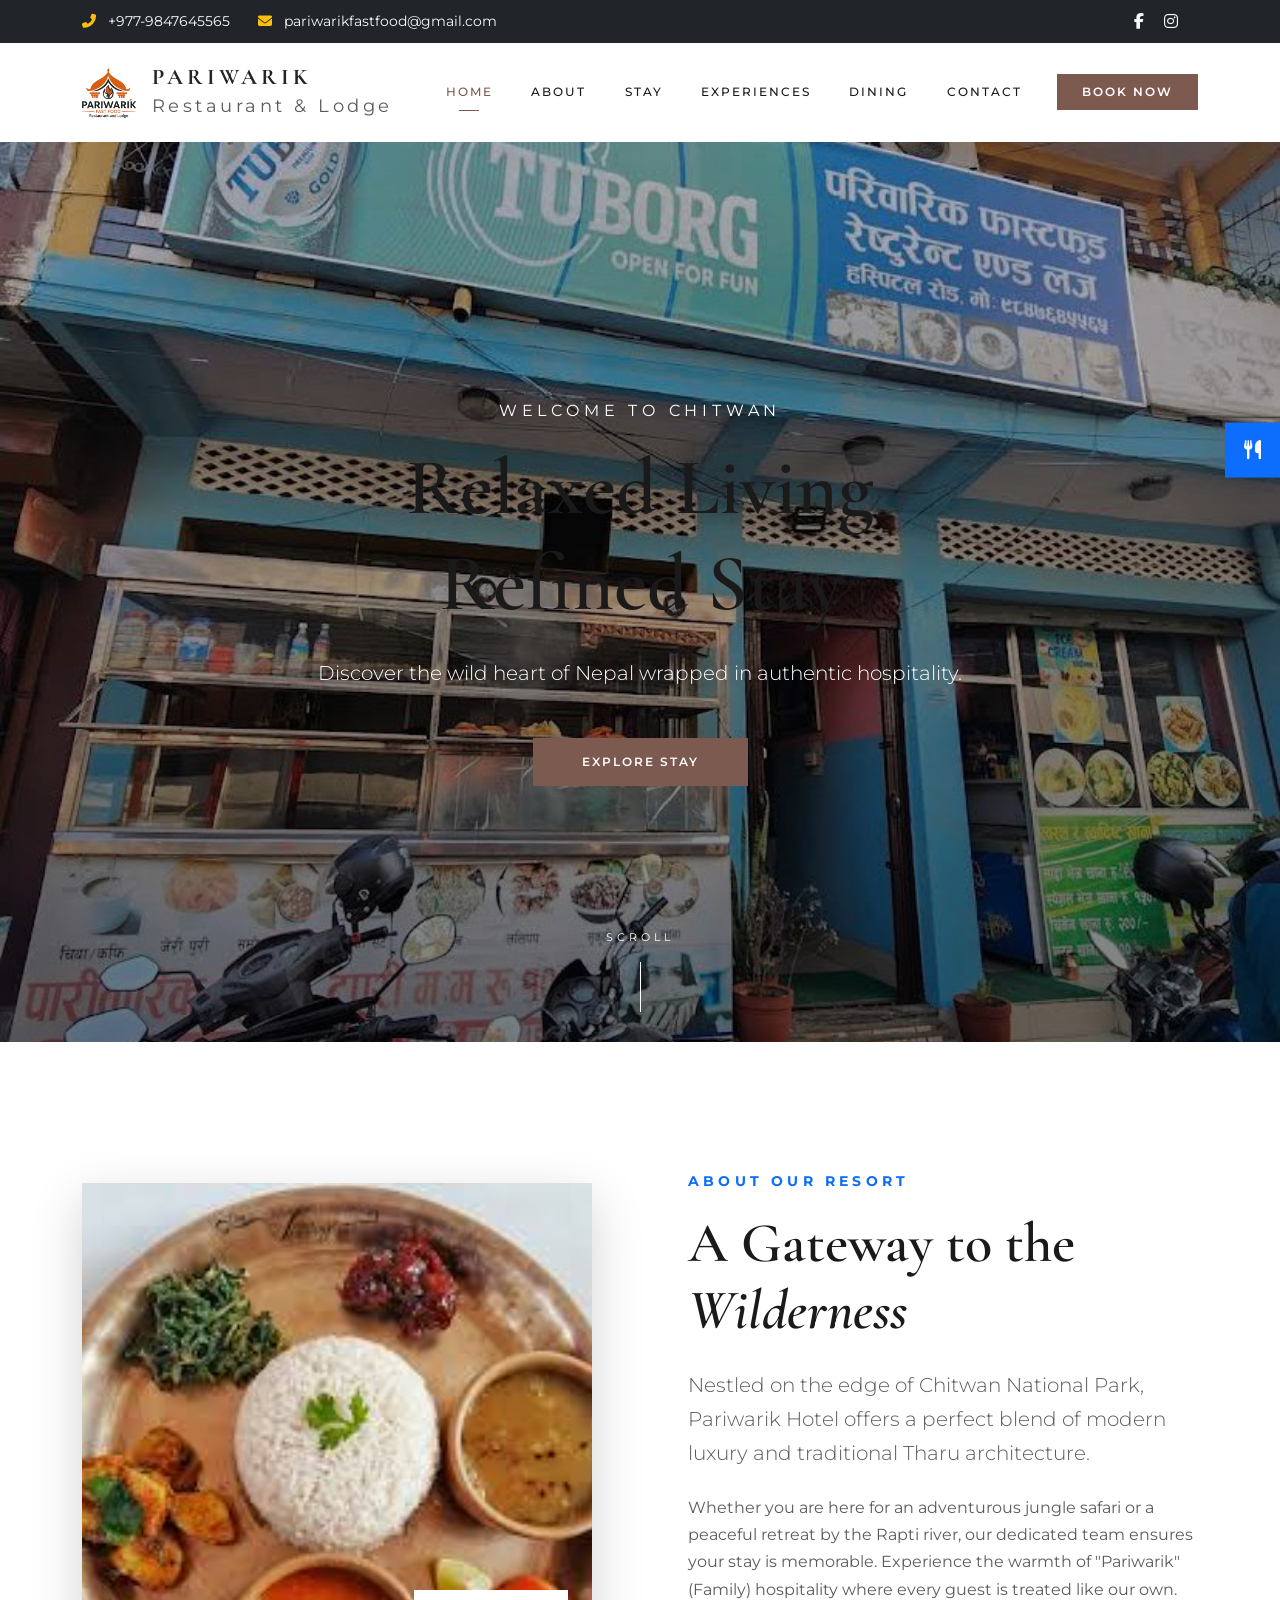
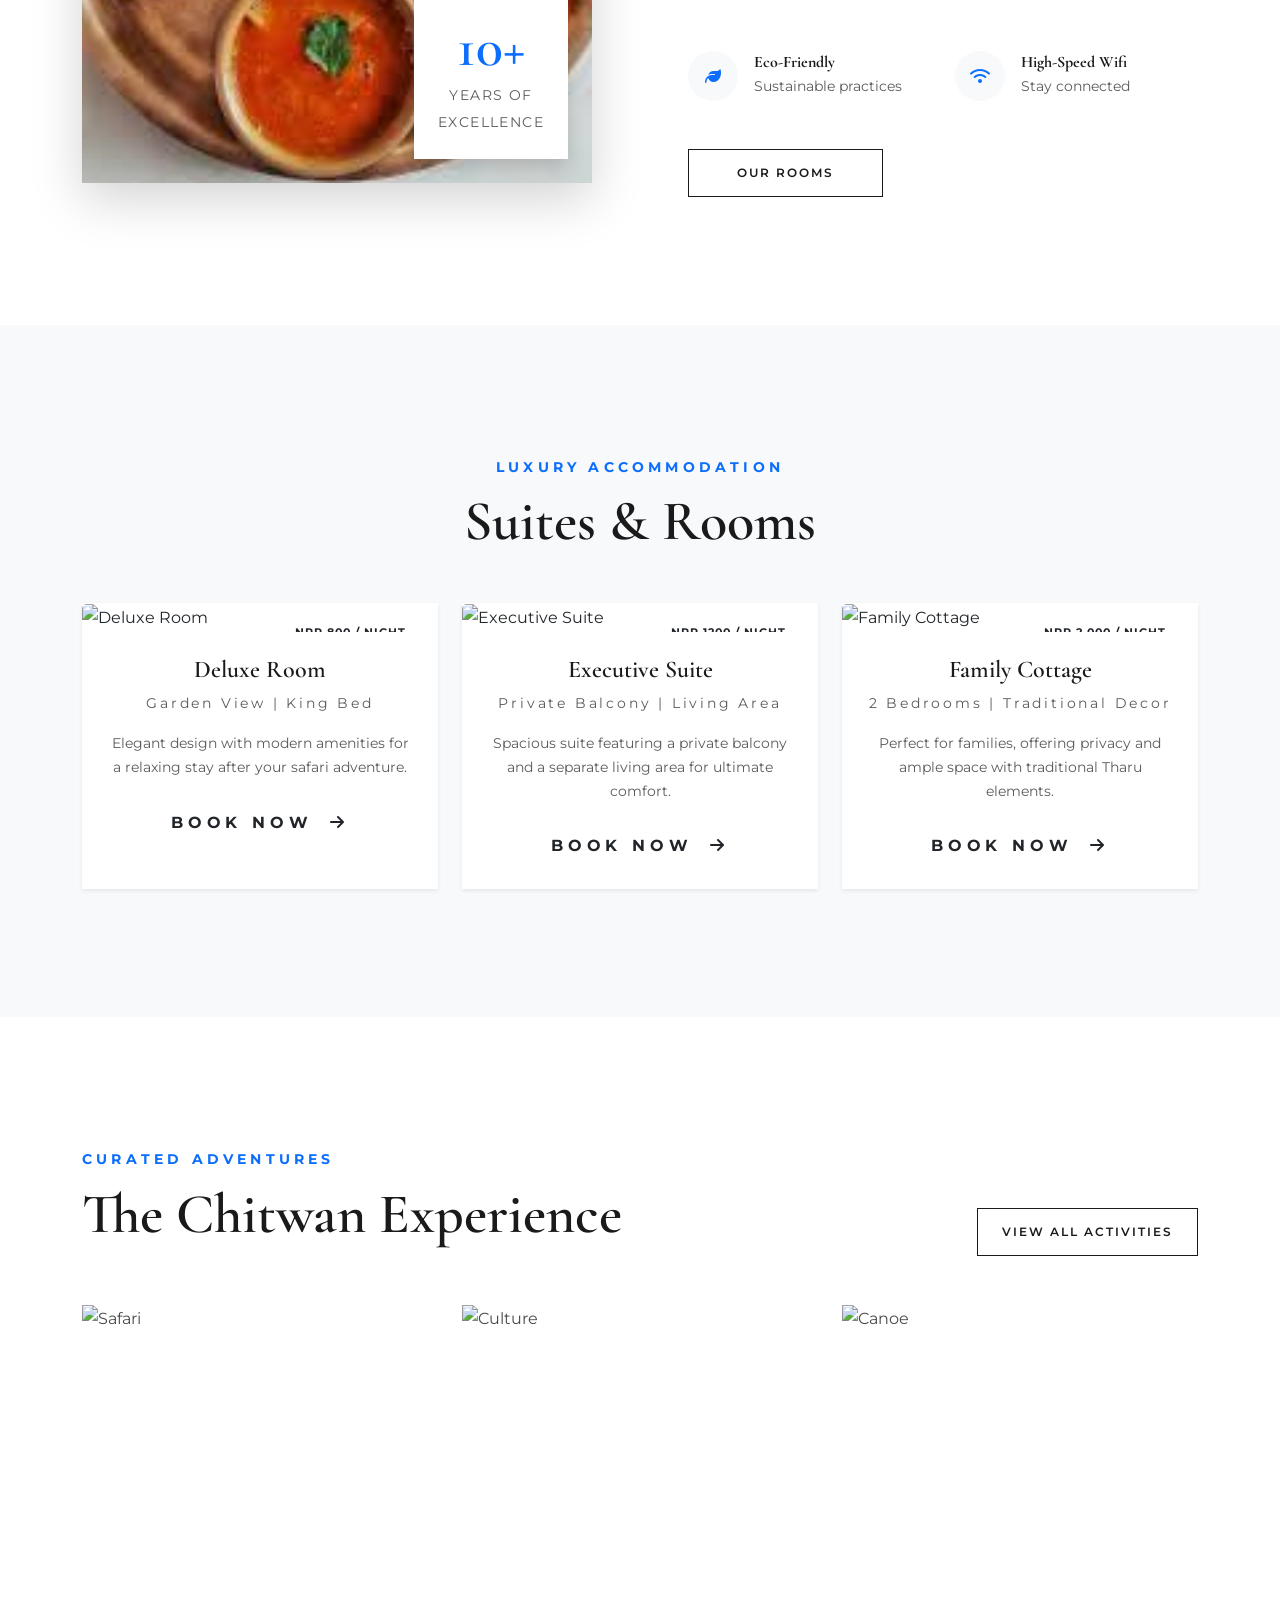
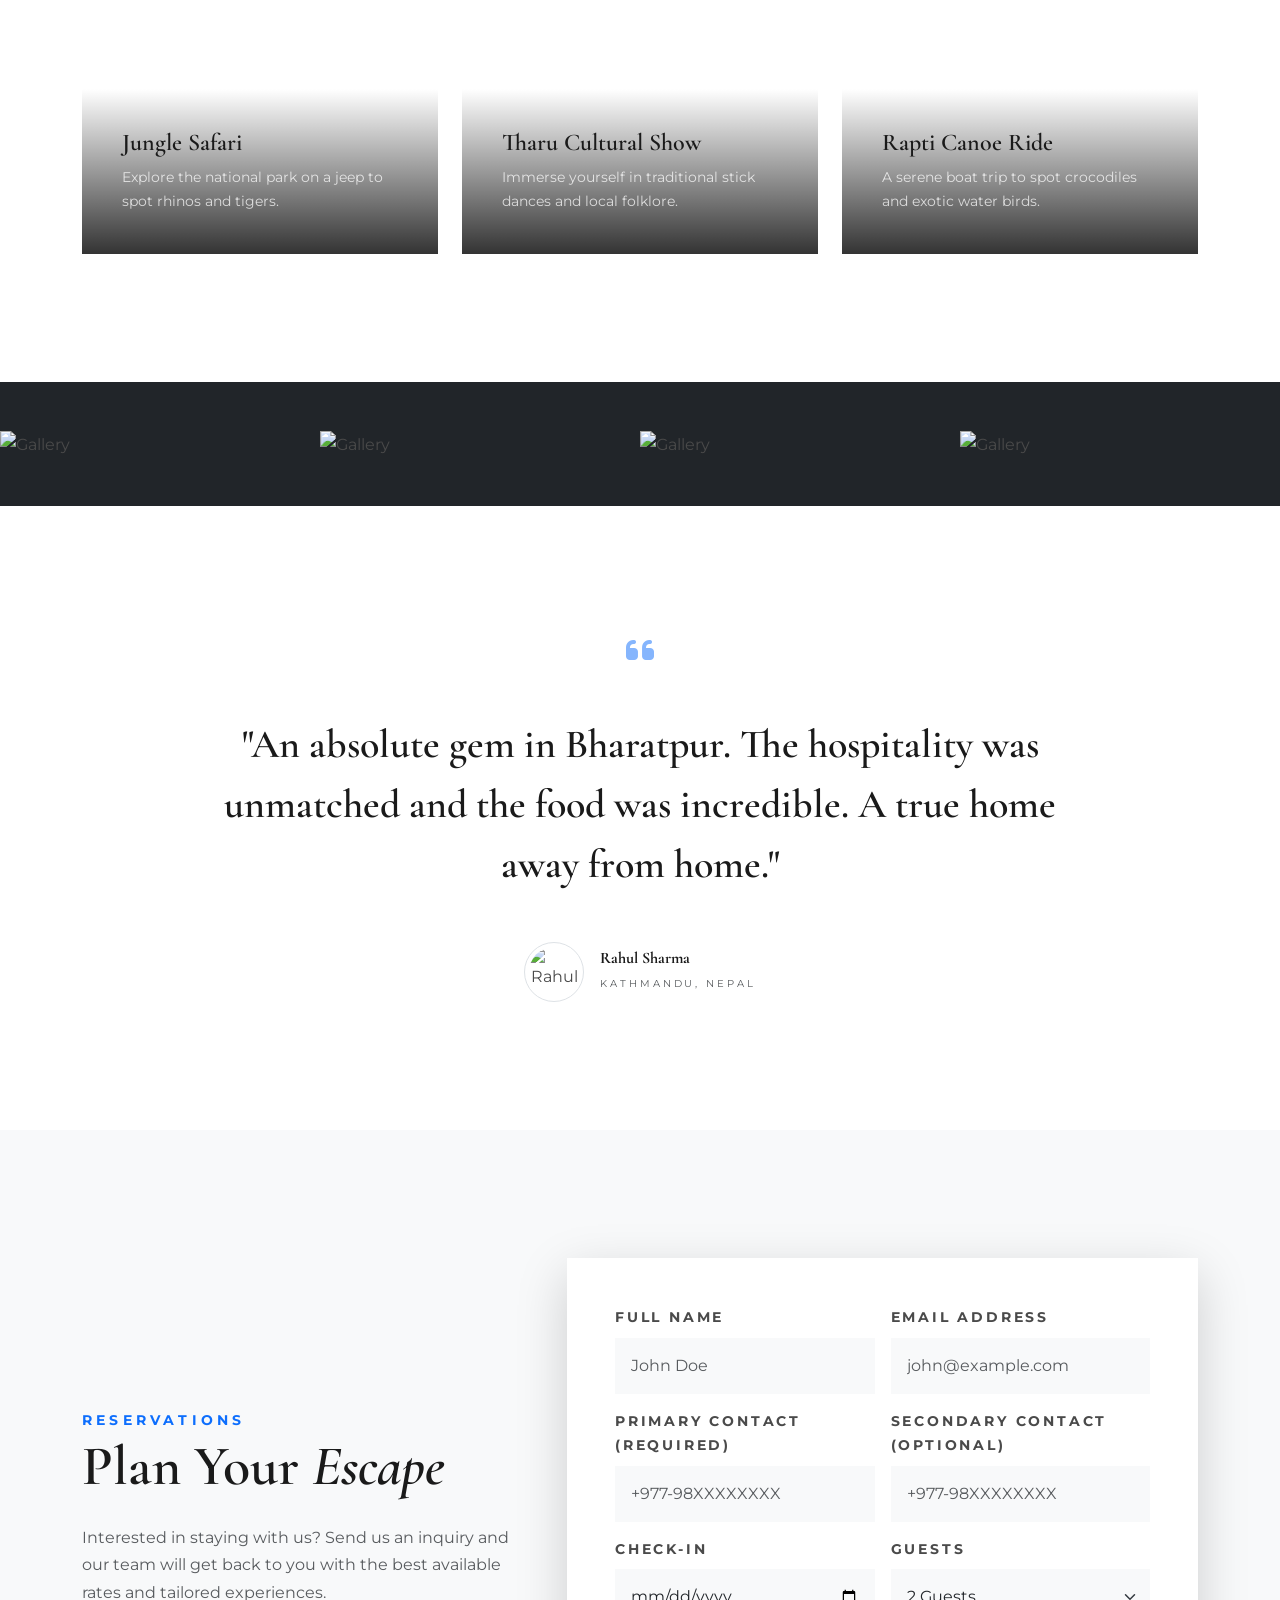
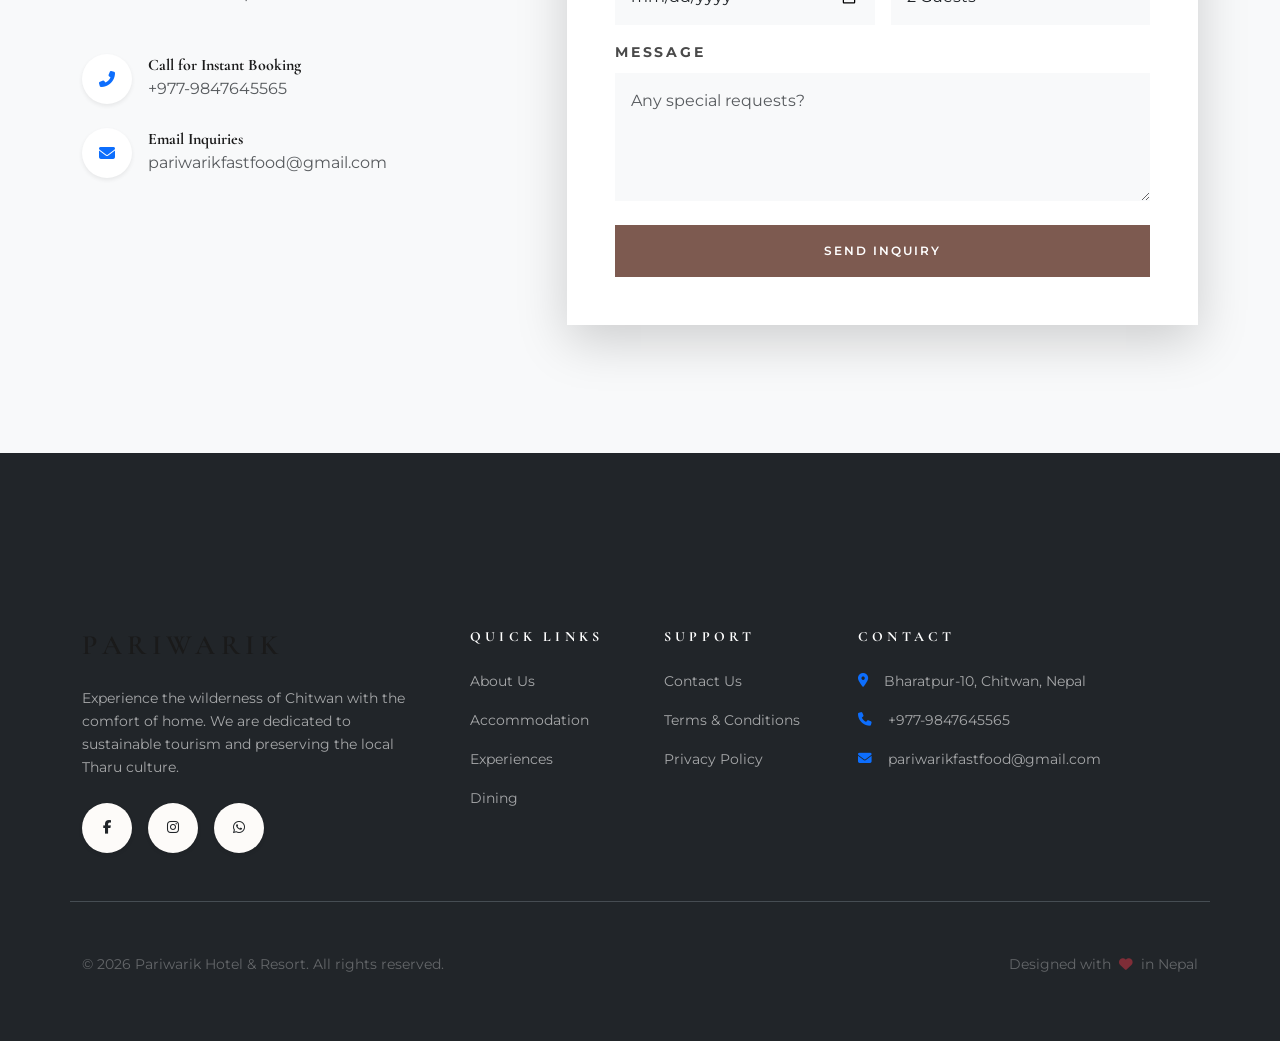
==== index.html @ cd8b36a7 "Add files via upload" ====
<!DOCTYPE html>
<html lang="en">
<head>
    <meta charset="UTF-8">
    <meta name="viewport" content="width=device-width, initial-scale=1.0">
    <title>Pariwarik Hotel | Bharatpur 10-Chitwan</title>
    <meta name="description" content="Experience the best of Chitwan at Pariwarik Hotel. Luxury accommodation,  and authentic Traditional hospitality.">
    <!-- Bootstrap CSS -->
    <link href="https://cdn.jsdelivr.net/npm/bootstrap@5.3.0/dist/css/bootstrap.min.css" rel="stylesheet">
    <!-- Google Fonts -->
    <link rel="preconnect" href="https://fonts.googleapis.com">
    <link rel="preconnect" href="https://fonts.gstatic.com" crossorigin>
    <link href="https://fonts.googleapis.com/css2?family=Cormorant+Garamond:ital,wght@0,400;0,600;0,700;1,400&family=Montserrat:wght@300;400;500;600&display=swap" rel="stylesheet">
    <!-- Font Awesome -->
    <link rel="stylesheet" href="https://cdnjs.cloudflare.com/ajax/libs/font-awesome/6.4.0/css/all.min.css">
    <!-- Custom CSS -->
    <link rel="stylesheet" href="style.css">
</head>
<body>

    <!-- Top Bar -->
    <div class="top-bar bg-dark text-light py-2 d-none d-lg-block">
        <div class="container d-flex justify-content-between align-items-center">
            <div class="contact-info small">
                <span class="me-4"><i class="fas fa-phone-alt me-2 text-warning"></i> +977-9847645565</span>
                <span><i class="fas fa-envelope me-2 text-warning"></i> pariwarikfastfood@gmail.com</span>
            </div>
            <div class="social-links">
                <a href="https://www.facebook.com/profile.php?id=100077584784301" target="_blank" class="text-light me-3"><i class="fab fa-facebook-f"></i></a>
                <a href="https://www.instagram.com/pariwarikfastfood/" class="text-light me-3"><i class="fab fa-instagram"></i></a>
                <a href="#" class="text-light"><i class="fab fa-tripadvisor"></i></a>
            </div>
        </div>
    </div>

    <!-- Navigation -->
    <nav class="navbar navbar-expand-lg navbar-light bg-white sticky-top shadow-sm py-3">
        <div class="container">
            <a class="navbar-brand d-flex align-items-center" href="#">
                <img src="images/logo.png" alt="Pariwarik Hotel" height="50" class="me-3">
                <div class="brand-text">
                    <h1 class="h5 m-0 fw-bold text-dark font-serif tracking-wide">PARIWARIK</h1>
                    <span class="d-block small text-muted tracking-wider">Restaurant & Lodge</span>
                </div>
            </a>
            <button class="navbar-toggler border-0" type="button" data-bs-toggle="collapse" data-bs-target="#navbarContent">
                <span class="navbar-toggler-icon"></span>
            </button>
            <div class="collapse navbar-collapse" id="navbarContent">
                <ul class="navbar-nav ms-auto align-items-center">
                    <li class="nav-item"><a class="nav-link active" href="#home">Home</a></li>
                    <li class="nav-item"><a class="nav-link" href="#about">About</a></li>
                    <li class="nav-item"><a class="nav-link" href="#rooms">Stay</a></li>
                    <li class="nav-item"><a class="nav-link" href="#experiences">Experiences</a></li>
                    <li class="nav-item"><a class="nav-link" href="menu.html">Dining</a></li>
                    <li class="nav-item"><a class="nav-link" href="#contact">Contact</a></li>
                    <li class="nav-item ms-lg-3">
                        <a href="#booking" class="btn btn-primary rounded-0 px-4 py-2">Book Now</a>
                    </li>
                </ul>
            </div>
        </div>
    </nav>

    <!-- Floating Menu Link -->
    <a href="menu.html" class="floating-menu-btn d-flex align-items-center shadow-lg text-decoration-none">
        <div class="icon-box bg-primary text-white p-3">
            <i class="fas fa-utensils"></i>
        </div>
        <div class="text-box bg-white text-dark px-3 py-2 fw-bold tracking-wider small d-none d-md-block">
            DINING MENU
        </div>
    </a>

    <!-- Hero Section -->
    <header id="home" class="hero-section position-relative">
        <div class="hero-bg" style="background-image: url('images/hero.jpeg');"></div>
        <div class="hero-overlay"></div>
        <div class="container h-100 d-flex flex-column justify-content-center align-items-center text-center text-white position-relative z-2">
            <span class="subheading text-uppercase tracking-widest mb-3 animate-fade-up">Welcome to Chitwan</span>
            <h1 class="display-1 font-serif mb-4 animate-fade-up delay-100">Relaxed Living <br> Refined Stay</h1>
            <p class="lead mb-5 w-75 mx-auto d-none d-md-block animate-fade-up delay-200">Discover the wild heart of Nepal wrapped in authentic hospitality.</p>
            <div class="animate-fade-up delay-200">
                <a href="#rooms" class="btn btn-primary px-5">Explore Stay</a>
            </div>
        </div>

        <div class="scroll-down d-none d-md-block">Scroll</div>
    </header>

    <!-- About Section -->
    <section id="about" class="section-padding">
        <div class="container">
            <div class="row align-items-center">
                <div class="col-lg-6 mb-5 mb-lg-0 pe-lg-5 reveal">
                    <div class="position-relative">
                        <img src="images/exterior.jpg" alt="Hotel Exterior" class="img-fluid shadow-lg w-100 object-fit-cover" style="height: 600px;">
                        <div class="experience-badge bg-white p-4 shadow position-absolute bottom-0 end-0 m-4 text-center d-none d-md-block">
                            <span class="display-4 font-serif text-primary d-block">10+</span>
                            <span class="small text-uppercase tracking-wide text-muted">Years of<br>Excellence</span>
                        </div>
                    </div>
                </div>
                <div class="col-lg-6 ps-lg-5 reveal">
                    <span class="text-primary text-uppercase tracking-widest small fw-bold mb-3 d-block">About Our Resort</span>
                    <h2 class="display-4 font-serif mb-4">A Gateway to the <span class="fst-italic">Wilderness</span></h2>
                    <p class="text-muted mb-4 lead">Nestled on the edge of Chitwan National Park, Pariwarik Hotel offers a perfect blend of modern luxury and traditional Tharu architecture.</p>
                    <p class="text-muted mb-5">Whether you are here for an adventurous jungle safari or a peaceful retreat by the Rapti river, our dedicated team ensures your stay is memorable. Experience the warmth of "Pariwarik" (Family) hospitality where every guest is treated like our own.</p>
                    
                    <div class="row g-4 mb-5">
                        <div class="col-6">
                            <div class="d-flex align-items-center">
                                <div class="icon-circle bg-light p-3 me-3">
                                    <i class="fas fa-leaf text-primary"></i>
                                </div>
                                <div>
                                    <h6 class="mb-0 fw-bold">Eco-Friendly</h6>
                                    <small class="text-muted">Sustainable practices</small>
                                </div>
                            </div>
                        </div>
                        <div class="col-6">
                            <div class="d-flex align-items-center">
                                <div class="icon-circle bg-light p-3 me-3">
                                    <i class="fas fa-wifi text-primary"></i>
                                </div>
                                <div>
                                    <h6 class="mb-0 fw-bold">High-Speed Wifi</h6>
                                    <small class="text-muted">Stay connected</small>
                                </div>
                            </div>
                        </div>
                    </div>
                    
                    <a href="#rooms" class="btn btn-outline-dark px-5">Our Rooms</a>
                </div>
            </div>
        </div>
    </section>

    <!-- Rooms Section -->
    <section id="rooms" class="section-padding bg-light">
        <div class="container">
            <div class="text-center mb-5 reveal">
                <span class="text-primary text-uppercase tracking-widest small fw-bold">Luxury Accommodation</span>
                <h2 class="display-4 font-serif mt-2">Suites & Rooms</h2>
            </div>

            <div class="row g-4">
                <!-- Room 1 -->
                <div class="col-md-4 reveal">
                    <div class="card room-card border-0 h-100 shadow-sm rounded-0 overflow-hidden">
                        <div class="position-relative overflow-hidden">
                            <img src="https://images.unsplash.com/photo-1611892440504-42a792e24d32?auto=format&fit=crop&q=80&w=800" class="card-img-top transition-transform" alt="Deluxe Room">
                            <div class="price-tag bg-white text-dark position-absolute top-0 end-0 m-3 px-3 py-1 small fw-bold">NPR 800 / NIGHT</div>
                        </div>
                        <div class="card-body p-4 text-center">
                            <h4 class="font-serif mb-2">Deluxe Room</h4>
                            <p class="small text-muted mb-3 uppercase tracking-wider">Garden View | King Bed</p>
                            <p class="card-text text-muted mb-4 small">Elegant design with modern amenities for a relaxing stay after your safari adventure.</p>
                            <button class="btn btn-link text-dark text-decoration-none text-uppercase tracking-widest small fw-bold" onclick="selectRoom('Deluxe Room')">Book Now <i class="fas fa-arrow-right ms-2"></i></button>
                        </div>
                    </div>
                </div>

                <!-- Room 2 -->
                <div class="col-md-4 reveal">
                    <div class="card room-card border-0 h-100 shadow-sm rounded-0 overflow-hidden">
                        <div class="position-relative overflow-hidden">
                            <img src="https://images.unsplash.com/photo-1582719478250-c89cae4dc85b?auto=format&fit=crop&q=80&w=800" class="card-img-top transition-transform" alt="Executive Suite">
                            <div class="price-tag bg-white text-dark position-absolute top-0 end-0 m-3 px-3 py-1 small fw-bold">NPR 1200 / NIGHT</div>
                        </div>
                        <div class="card-body p-4 text-center">
                            <h4 class="font-serif mb-2">Executive Suite</h4>
                            <p class="small text-muted mb-3 uppercase tracking-wider">Private Balcony | Living Area</p>
                            <p class="card-text text-muted mb-4 small">Spacious suite featuring a private balcony and a separate living area for ultimate comfort.</p>
                            <button class="btn btn-link text-dark text-decoration-none text-uppercase tracking-widest small fw-bold" onclick="selectRoom('Executive Suite')">Book Now <i class="fas fa-arrow-right ms-2"></i></button>
                        </div>
                    </div>
                </div>

                <!-- Room 3 -->
                <div class="col-md-4 reveal">
                    <div class="card room-card border-0 h-100 shadow-sm rounded-0 overflow-hidden">
                        <div class="position-relative overflow-hidden">
                            <img src="https://images.unsplash.com/photo-1566665797739-1674de7a421a?auto=format&fit=crop&q=80&w=800" class="card-img-top transition-transform" alt="Family Cottage">
                            <div class="price-tag bg-white text-dark position-absolute top-0 end-0 m-3 px-3 py-1 small fw-bold">NPR 2,000 / NIGHT</div>
                        </div>
                        <div class="card-body p-4 text-center">
                            <h4 class="font-serif mb-2">Family Cottage</h4>
                            <p class="small text-muted mb-3 uppercase tracking-wider">2 Bedrooms | Traditional Decor</p>
                            <p class="card-text text-muted mb-4 small">Perfect for families, offering privacy and ample space with traditional Tharu elements.</p>
                            <button class="btn btn-link text-dark text-decoration-none text-uppercase tracking-widest small fw-bold" onclick="selectRoom('Family Cottage')">Book Now <i class="fas fa-arrow-right ms-2"></i></button>
                        </div>
                    </div>
                </div>
            </div>
        </div>
    </section>

    <!-- Experiences Section -->
    <section id="experiences" class="section-padding">
        <div class="container">
            <div class="row mb-5 align-items-end reveal">
                <div class="col-lg-8">
                    <span class="text-primary text-uppercase tracking-widest small fw-bold">Curated Adventures</span>
                    <h2 class="display-4 font-serif mt-2">The Chitwan Experience</h2>
                </div>
                <div class="col-lg-4 text-lg-end">
                    <a href="#" class="btn btn-outline-dark px-4">View All Activities</a>
                </div>
            </div>

            <div class="row g-4">
                <div class="col-md-4 reveal">
                    <div class="experience-item">
                        <img src="https://images.unsplash.com/photo-1581852015102-142a2c3ef325?auto=format&fit=crop&q=80&w=800" alt="Safari">
                        <div class="experience-content">
                            <h4 class="font-serif">Jungle Safari</h4>
                            <p class="small mb-0 opacity-75">Explore the national park on a jeep to spot rhinos and tigers.</p>
                        </div>
                    </div>
                </div>
                <div class="col-md-4 reveal">
                    <div class="experience-item">
                        <img src="https://images.unsplash.com/photo-1544644181-1484b3fdfc62?auto=format&fit=crop&q=80&w=800" alt="Culture">
                        <div class="experience-content">
                            <h4 class="font-serif">Tharu Cultural Show</h4>
                            <p class="small mb-0 opacity-75">Immerse yourself in traditional stick dances and local folklore.</p>
                        </div>
                    </div>
                </div>
                <div class="col-md-4 reveal">
                    <div class="experience-item">
                        <img src="https://images.unsplash.com/photo-1623151828135-2637a7b97e9e?auto=format&fit=crop&q=80&w=800" alt="Canoe">
                        <div class="experience-content">
                            <h4 class="font-serif">Rapti Canoe Ride</h4>
                            <p class="small mb-0 opacity-75">A serene boat trip to spot crocodiles and exotic water birds.</p>
                        </div>
                    </div>
                </div>
            </div>
        </div>
    </section>

    <!-- Gallery Section (Grid) -->
    <section id="gallery" class="py-5 bg-dark">
        <div class="container-fluid p-0">
            <div class="row g-0 reveal">
                <div class="col-md-3 col-6">
                    <div class="overflow-hidden">
                        <img src="https://images.unsplash.com/photo-1542314831-068cd1dbfeeb?auto=format&fit=crop&q=80&w=800" class="img-fluid w-100 h-100 object-fit-cover transition-transform" style="height: 400px !important;" alt="Gallery">
                    </div>
                </div>
                <div class="col-md-3 col-6">
                    <div class="overflow-hidden">
                        <img src="https://images.unsplash.com/photo-1571896349842-33c89424de2d?auto=format&fit=crop&q=80&w=800" class="img-fluid w-100 h-100 object-fit-cover transition-transform" style="height: 400px !important;" alt="Gallery">
                    </div>
                </div>
                <div class="col-md-3 col-6">
                    <div class="overflow-hidden">
                        <img src="https://images.unsplash.com/photo-1445019980597-93fa8acb246c?auto=format&fit=crop&q=80&w=800" class="img-fluid w-100 h-100 object-fit-cover transition-transform" style="height: 400px !important;" alt="Gallery">
                    </div>
                </div>
                <div class="col-md-3 col-6">
                    <div class="overflow-hidden">
                        <img src="https://images.unsplash.com/photo-1520250497591-112f2f40a3f4?auto=format&fit=crop&q=80&w=800" class="img-fluid w-100 h-100 object-fit-cover transition-transform" style="height: 400px !important;" alt="Gallery">
                    </div>
                </div>
            </div>
        </div>
    </section>

    <!-- Testimonials -->
    <section class="section-padding bg-white">
        <div class="container text-center reveal">
            <i class="fas fa-quote-left fa-2x text-primary mb-5 opacity-50"></i>
            <h3 class="display-6 font-serif mb-5 w-75 mx-auto lh-base">"An absolute gem in Bharatpur. The hospitality was unmatched and the food was incredible. A true home away from home."</h3>
            <div class="d-flex justify-content-center align-items-center">
                <img src="https://i.pravatar.cc/150?u=rahul-male" class="rounded-circle me-3 border p-1" width="60" height="60" alt="Rahul Sharma">
                <div class="text-start">
                    <h6 class="fw-bold mb-0">Rahul Sharma</h6>
                    <small class="text-muted tracking-widest text-uppercase" style="font-size: 0.6rem;">Kathmandu, Nepal</small>
                </div>
            </div>
        </div>
    </section>

    <!-- Booking Section -->
    <section id="booking" class="section-padding bg-light">
        <div class="container">
            <div class="row g-5 align-items-center">
                <div class="col-lg-5 reveal">
                    <span class="text-primary text-uppercase tracking-widest small fw-bold">Reservations</span>
                    <h2 class="display-4 font-serif mb-4">Plan Your <span class="fst-italic">Escape</span></h2>
                    <p class="text-muted mb-5">Interested in staying with us? Send us an inquiry and our team will get back to you with the best available rates and tailored experiences.</p>
                    
                    <div class="d-flex align-items-center mb-4">
                        <div class="icon-circle bg-white p-3 me-3 shadow-sm">
                            <i class="fas fa-phone-alt text-primary"></i>
                        </div>
                        <div>
                            <h6 class="mb-0 fw-bold">Call for Instant Booking</h6>
                            <p class="mb-0 text-muted">+977-9847645565</p>
                        </div>
                    </div>
                    
                    <div class="d-flex align-items-center">
                        <div class="icon-circle bg-white p-3 me-3 shadow-sm">
                            <i class="fas fa-envelope text-primary"></i>
                        </div>
                        <div>
                            <h6 class="mb-0 fw-bold">Email Inquiries</h6>
                            <p class="mb-0 text-muted">pariwarikfastfood@gmail.com</p>
                        </div>
                    </div>
                </div>
                <div class="col-lg-7 reveal">
                    <div class="bg-white p-5 shadow-lg">
                        <form action="#">
                            <div class="row g-3">
                                <div class="col-md-6">
                                    <label class="small text-uppercase tracking-wider fw-bold mb-2 d-block">Full Name</label>
                                    <input type="text" class="form-control rounded-0 border-0 bg-light p-3" placeholder="John Doe">
                                </div>
                                <div class="col-md-6">
                                    <label class="small text-uppercase tracking-wider fw-bold mb-2 d-block">Email Address</label>
                                    <input type="email" class="form-control rounded-0 border-0 bg-light p-3" placeholder="john@example.com">
                                </div>
                                <div class="col-md-6">
                                    <label class="small text-uppercase tracking-wider fw-bold mb-2 d-block">Primary Contact (Required)</label>
                                    <input type="tel" class="form-control rounded-0 border-0 bg-light p-3" placeholder="+977-98XXXXXXXX" required>
                                </div>
                                <div class="col-md-6">
                                    <label class="small text-uppercase tracking-wider fw-bold mb-2 d-block">Secondary Contact (Optional)</label>
                                    <input type="tel" class="form-control rounded-0 border-0 bg-light p-3" placeholder="+977-98XXXXXXXX">
                                </div>
                                <div class="col-md-6">
                                    <label class="small text-uppercase tracking-wider fw-bold mb-2 d-block">Check-in</label>
                                    <input type="date" class="form-control rounded-0 border-0 bg-light p-3">
                                </div>
                                <div class="col-md-6">
                                    <label class="small text-uppercase tracking-wider fw-bold mb-2 d-block">Guests</label>
                                    <select class="form-select rounded-0 border-0 bg-light p-3">
                                        <option>1 Guest</option>
                                        <option selected>2 Guests</option>
                                        <option>3 Guests</option>
                                        <option>4+ Guests</option>
                                    </select>
                                </div>
                                <div class="col-12">
                                    <label class="small text-uppercase tracking-wider fw-bold mb-2 d-block">Message</label>
                                    <textarea id="booking-message" class="form-control rounded-0 border-0 bg-light p-3" rows="4" placeholder="Any special requests?"></textarea>
                                </div>
                                <div class="col-12 mt-4">
                                    <button type="submit" class="btn btn-primary w-100 py-3">Send Inquiry</button>
                                </div>
                            </div>
                        </form>
                    </div>
                </div>
            </div>
        </div>
    </section>

    <!-- Footer -->
    <footer class="bg-dark text-light pt-5 pb-3 reveal">
        <div class="container section-padding pb-5">
            <div class="row g-5">
                <div class="col-lg-4">
                    <h3 class="font-serif mb-4 tracking-wider">PARIWARIK</h3>
                    <p class="mb-4">Experience the wilderness of Chitwan with the comfort of home. We are dedicated to sustainable tourism and preserving the local Tharu culture.</p>
                    <div class="d-flex gap-3">
                        <a href="https://www.facebook.com/profile.php?id=100077584784301" target="_blank" class="icon-circle text-decoration-none shadow-sm"><i class="fab fa-facebook-f text-dark"></i></a>
                        <a href="#" class="icon-circle text-decoration-none shadow-sm"><i class="fab fa-instagram text-dark"></i></a>
                        <a href="#" class="icon-circle text-decoration-none shadow-sm"><i class="fab fa-whatsapp text-dark"></i></a>
                    </div>
                </div>
                <div class="col-lg-2 col-6">
                    <h6 class="text-uppercase tracking-widest fw-bold mb-4 small">Quick Links</h6>
                    <ul class="list-unstyled">
                        <li class="mb-3"><a href="#about" class="text-decoration-none">About Us</a></li>
                        <li class="mb-3"><a href="#rooms" class="text-decoration-none">Accommodation</a></li>
                        <li class="mb-3"><a href="#experiences" class="text-decoration-none">Experiences</a></li>
                        <li class="mb-3"><a href="menu.html" class="text-decoration-none">Dining</a></li>
                    </ul>
                </div>
                <div class="col-lg-2 col-6">
                    <h6 class="text-uppercase tracking-widest fw-bold mb-4 small">Support</h6>
                    <ul class="list-unstyled">
                        <li class="mb-3"><a href="#" class="text-decoration-none">Contact Us</a></li>
                        <li class="mb-3"><a href="#" class="text-decoration-none">Terms & Conditions</a></li>
                        <li class="mb-3"><a href="#" class="text-decoration-none">Privacy Policy</a></li>
                    </ul>
                </div>
                <div class="col-lg-4">
                    <h6 class="text-uppercase tracking-widest fw-bold mb-4 small">Contact</h6>
                    <ul class="list-unstyled">
                        <li class="mb-3 d-flex align-items-start"><i class="fas fa-map-marker-alt me-3 text-primary mt-1"></i> <span>Bharatpur-10, Chitwan, Nepal</span></li>
                        <li class="mb-3 d-flex align-items-start"><i class="fas fa-phone me-3 text-primary mt-1"></i> <span>+977-9847645565</span></li>
                        <li class="mb-3 d-flex align-items-start"><i class="fas fa-envelope me-3 text-primary mt-1"></i> <span>pariwarikfastfood@gmail.com</span></li>
                    </ul>
                </div>
            </div>
            <div class="row pt-5 mt-5 border-top border-secondary opacity-50">
                <div class="col-md-6 text-center text-md-start">
                    <small>&copy; 2026 Pariwarik Hotel & Resort. All rights reserved.</small>
                </div>
                <div class="col-md-6 text-center text-md-end">
                    <small>Designed with <i class="fas fa-heart text-danger mx-1"></i> in Nepal</small>
                </div>
            </div>
        </div>
    </footer>

    <!-- Bootstrap Bundle JS -->
    <script src="https://cdn.jsdelivr.net/npm/bootstrap@5.3.0/dist/js/bootstrap.bundle.min.js"></script>
    <!-- Custom JS -->
    <script src="script.js"></script>
</body>
</html>
---- style.css ----
:root {
    /* Color Palette - Refined Luxury */
    --primary-color: #7d5a50; /* Warm Earthy Brown */
    --primary-dark: #5e443c;
    --secondary-color: #4a5d4e; /* Deep Forest Green */
    --accent-color: #c5a059; /* Muted Gold */
    --dark-bg: #121212;
    --light-bg: #fdfbf9;
    --text-body: #4a4a4a;
    --text-heading: #1a1a1a;
    --white: #ffffff;
    --shadow-sm: 0 2px 4px rgba(0,0,0,0.05);
    --shadow-md: 0 4px 20px rgba(0,0,0,0.08);
    --shadow-lg: 0 10px 30px rgba(0,0,0,0.12);

    /* Typography */
    --font-serif: 'Cormorant Garamond', serif;
    --font-sans: 'Montserrat', sans-serif;
}

body {
    font-family: var(--font-sans);
    color: var(--text-body);
    line-height: 1.7;
    background-color: var(--white);
    overflow-x: hidden;
    -webkit-font-smoothing: antialiased;
}

h1, h2, h3, h4, h5, h6, .font-serif {
    font-family: var(--font-serif);
    color: var(--text-heading);
    font-weight: 600;
}

a {
    transition: all 0.4s cubic-bezier(0.165, 0.84, 0.44, 1);
    text-decoration: none;
}

/* Tracking Utilities */
.tracking-wide { letter-spacing: 0.1em; }
.tracking-wider { letter-spacing: 0.2em; }
.tracking-widest { letter-spacing: 0.3em; }

/* Buttons */
.btn {
    transition: all 0.4s cubic-bezier(0.165, 0.84, 0.44, 1);
    border-radius: 0;
}

.btn-primary {
    background-color: var(--primary-color);
    border-color: var(--primary-color);
    text-transform: uppercase;
    letter-spacing: 2px;
    font-size: 0.75rem;
    font-weight: 600;
    padding: 14px 34px;
}

.btn-primary:hover {
    background-color: var(--primary-dark);
    border-color: var(--primary-dark);
    transform: translateY(-2px);
    box-shadow: var(--shadow-md);
}

.btn-outline-dark {
    text-transform: uppercase;
    letter-spacing: 2px;
    font-size: 0.75rem;
    font-weight: 600;
    padding: 14px 34px;
    border: 1px solid var(--text-heading);
    color: var(--text-heading);
}

.btn-outline-dark:hover {
    background-color: var(--text-heading);
    border-color: var(--text-heading);
    color: var(--white);
}

/* Navbar */
.navbar {
    transition: all 0.3s ease;
    padding: 20px 0;
}

.navbar.scrolled {
    padding: 12px 0;
    box-shadow: var(--shadow-sm);
}

.navbar-brand .brand-text h1 {
    font-size: 1.4rem;
    letter-spacing: 4px;
}

.nav-link {
    font-size: 0.75rem;
    text-transform: uppercase;
    letter-spacing: 2px;
    font-weight: 500;
    color: var(--text-heading) !important;
    padding: 0.5rem 1.2rem !important;
    position: relative;
}

.nav-link::after {
    content: '';
    position: absolute;
    bottom: 0;
    left: 50%;
    width: 0;
    height: 1px;
    background: var(--primary-color);
    transition: all 0.3s ease;
    transform: translateX(-50%);
}

.nav-link:hover::after, .nav-link.active::after {
    width: 20px;
}

.nav-link.active, .nav-link:hover {
    color: var(--primary-color) !important;
}

/* Hero Section */
.hero-section {
    height: 100vh;
    min-height: 700px;
    display: flex;
    align-items: center;
    justify-content: center;
    position: relative;
    overflow: hidden;
}

.hero-bg {
    position: absolute;
    top: 0;
    left: 0;
    width: 100%;
    height: 100%;
    background-size: cover;
    background-position: center;
    background-repeat: no-repeat;
    animation: zoomEffect 30s infinite alternate linear;
}

@keyframes zoomEffect {
    from { transform: scale(1); }
    to { transform: scale(1.15); }
}

.hero-overlay {
    position: absolute;
    top: 0;
    left: 0;
    width: 100%;
    height: 100%;
    background: linear-gradient(to bottom, rgba(0,0,0,0.2) 0%, rgba(0,0,0,0.5) 100%);
    z-index: 1;
}

/* Section Padding */
.section-padding {
    padding-top: 8rem;
    padding-bottom: 8rem;
}

/* Room Cards */
.room-card {
    transition: all 0.5s cubic-bezier(0.165, 0.84, 0.44, 1);
}

.room-card .card-img-top {
    height: 350px;
    object-fit: cover;
}

.room-card:hover {
    transform: translateY(-10px);
    box-shadow: var(--shadow-lg) !important;
}

.price-tag {
    letter-spacing: 1px;
    font-size: 0.7rem;
}

/* Experiences */
.experience-item {
    height: 550px;
    position: relative;
    overflow: hidden;
}

.experience-item img {
    height: 100%;
    width: 100%;
    object-fit: cover;
    transition: transform 1.5s ease;
}

.experience-item:hover img {
    transform: scale(1.1);
}

.experience-content {
    position: absolute;
    bottom: 0;
    left: 0;
    width: 100%;
    padding: 40px;
    background: linear-gradient(to top, rgba(0,0,0,0.8), transparent);
    color: white;
    z-index: 2;
}

/* Floating Menu Button */
.floating-menu-btn {
    position: fixed;
    right: 0;
    top: 50%;
    transform: translateY(-50%);
    z-index: 1050;
    transition: all 0.4s cubic-bezier(0.165, 0.84, 0.44, 1);
}

.floating-menu-btn .icon-box {
    font-size: 1.2rem;
    width: 55px;
    height: 55px;
    display: flex;
    align-items: center;
    justify-content: center;
}

.floating-menu-btn .text-box {
    letter-spacing: 2px;
    white-space: nowrap;
    opacity: 0;
    width: 0;
    padding: 0 !important;
    overflow: hidden;
    transition: all 0.4s ease;
}

.floating-menu-btn:hover .text-box {
    opacity: 1;
    width: 150px;
    padding: 10px 20px !important;
}

.floating-menu-btn:hover {
    transform: translateY(-50%) translateX(-10px);
}

/* Animations */
.reveal {
    opacity: 0;
    transform: translateY(30px);
    transition: all 0.8s ease-out;
}

.reveal.active {
    opacity: 1;
    transform: translateY(0);
}

/* Scroll Indicators */
.scroll-down {
    position: absolute;
    bottom: 30px;
    left: 50%;
    transform: translateX(-50%);
    z-index: 2;
    color: white;
    font-size: 0.7rem;
    letter-spacing: 4px;
    text-transform: uppercase;
}

.scroll-down::after {
    content: '';
    display: block;
    width: 1px;
    height: 50px;
    background: white;
    margin: 15px auto 0;
    animation: scrollLine 2s infinite;
}

@keyframes scrollLine {
    0% { transform: scaleY(0); transform-origin: top; }
    50% { transform: scaleY(1); transform-origin: top; }
    51% { transform: scaleY(1); transform-origin: bottom; }
    100% { transform: scaleY(0); transform-origin: bottom; }
}

/* Footer */
footer {
    background-color: var(--dark-bg) !important;
}

footer h3, footer h6 {
    color: var(--white);
    letter-spacing: 2px;
}

footer p, footer li, footer small {
    color: rgba(255,255,255,0.6) !important;
    font-size: 0.85rem;
}

footer a {
    color: rgba(255,255,255,0.6) !important;
    font-size: 0.85rem;
    transition: all 0.3s ease;
}

footer a:hover {
    color: var(--accent-color) !important;
    padding-left: 5px;
}

.icon-circle {
    width: 50px;
    height: 50px;
    display: flex;
    align-items: center;
    justify-content: center;
    border-radius: 50%;
    background: var(--light-bg);
    transition: all 0.4s ease;
}

.icon-circle:hover {
    background: var(--primary-color);
    transform: rotate(360deg);
}

.icon-circle:hover i {
    color: white !important;
}

@keyframes fadeUp {
    from {
        opacity: 0;
        transform: translateY(30px);
    }
    to {
        opacity: 1;
        transform: translateY(0);
    }
}

.animate-fade-up {
    animation: fadeUp 1s cubic-bezier(0.165, 0.84, 0.44, 1) forwards;
}

.delay-100 { animation-delay: 0.1s; }
.delay-200 { animation-delay: 0.2s; }

/* Responsive Adjustments */
@media (max-width: 991px) {
    .section-padding {
        padding-top: 5rem;
        padding-bottom: 5rem;
    }
    .display-1 {
        font-size: 3.5rem;
    }
}
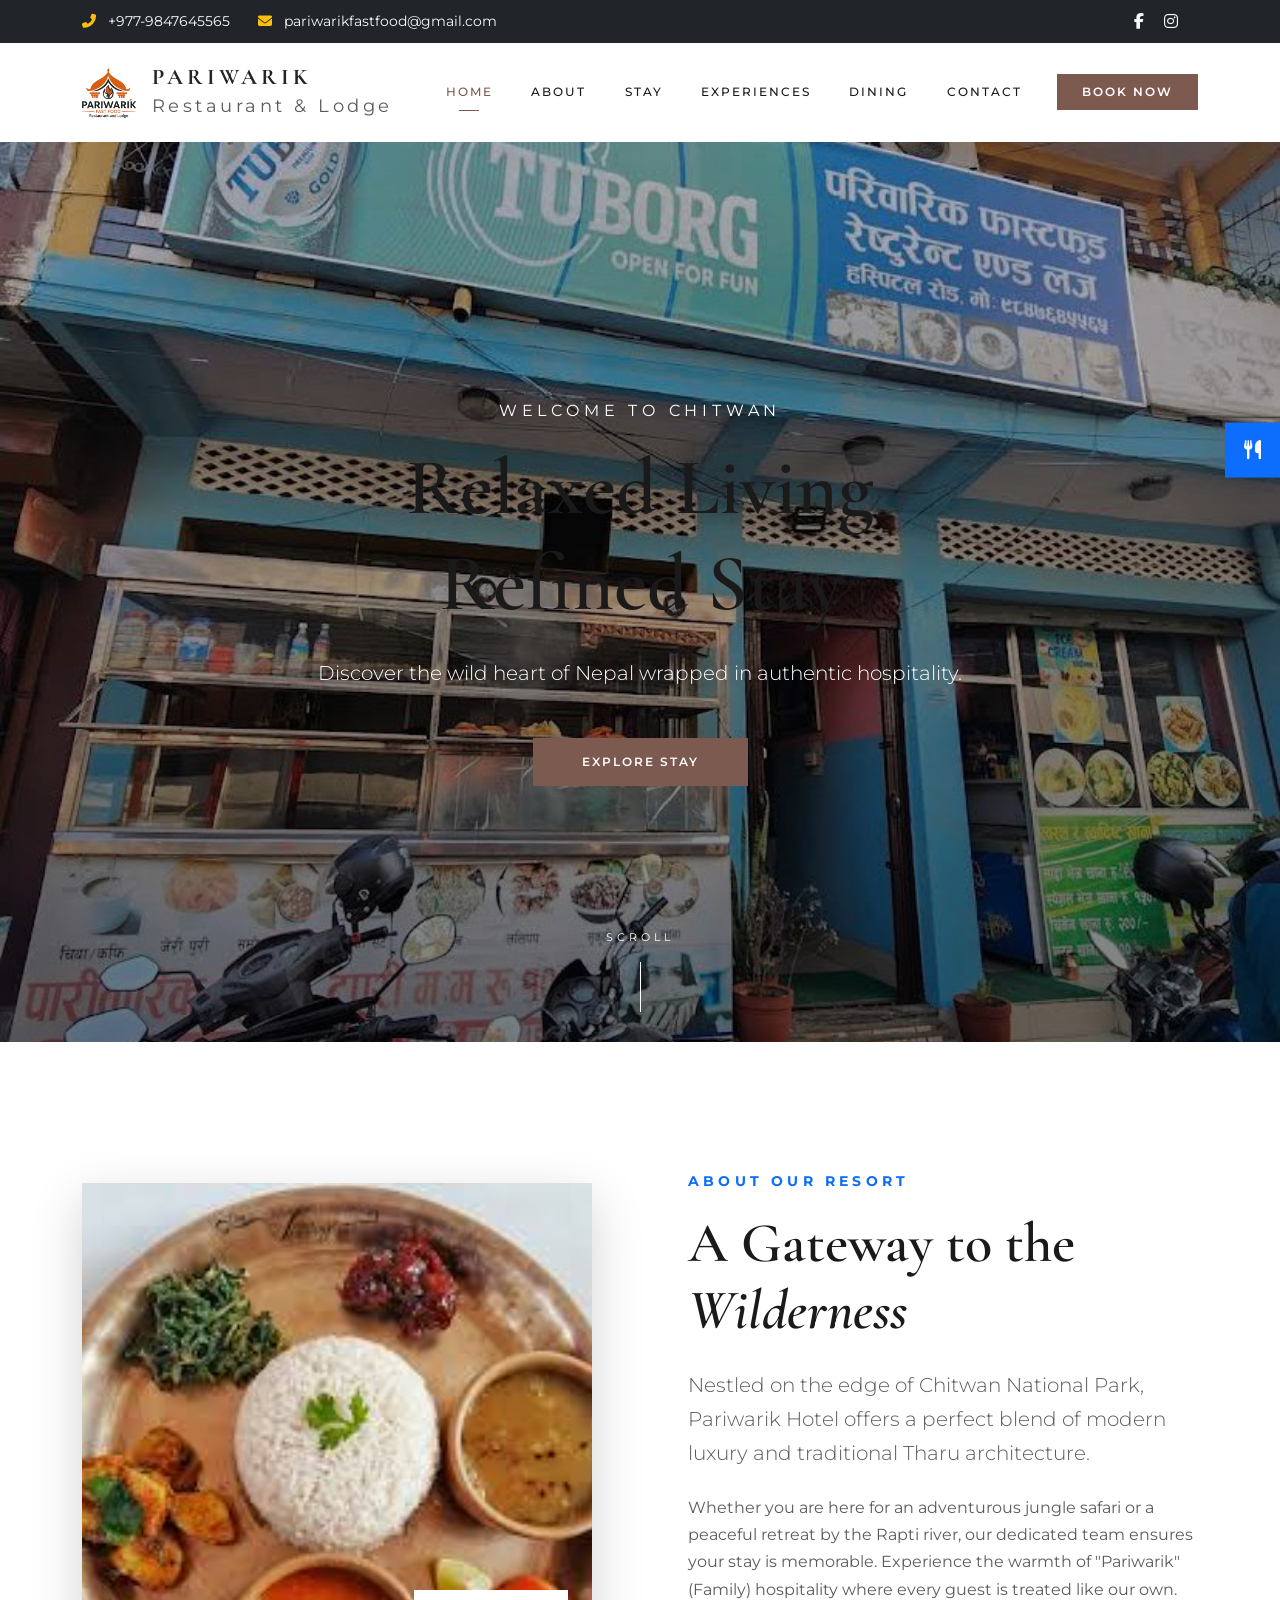
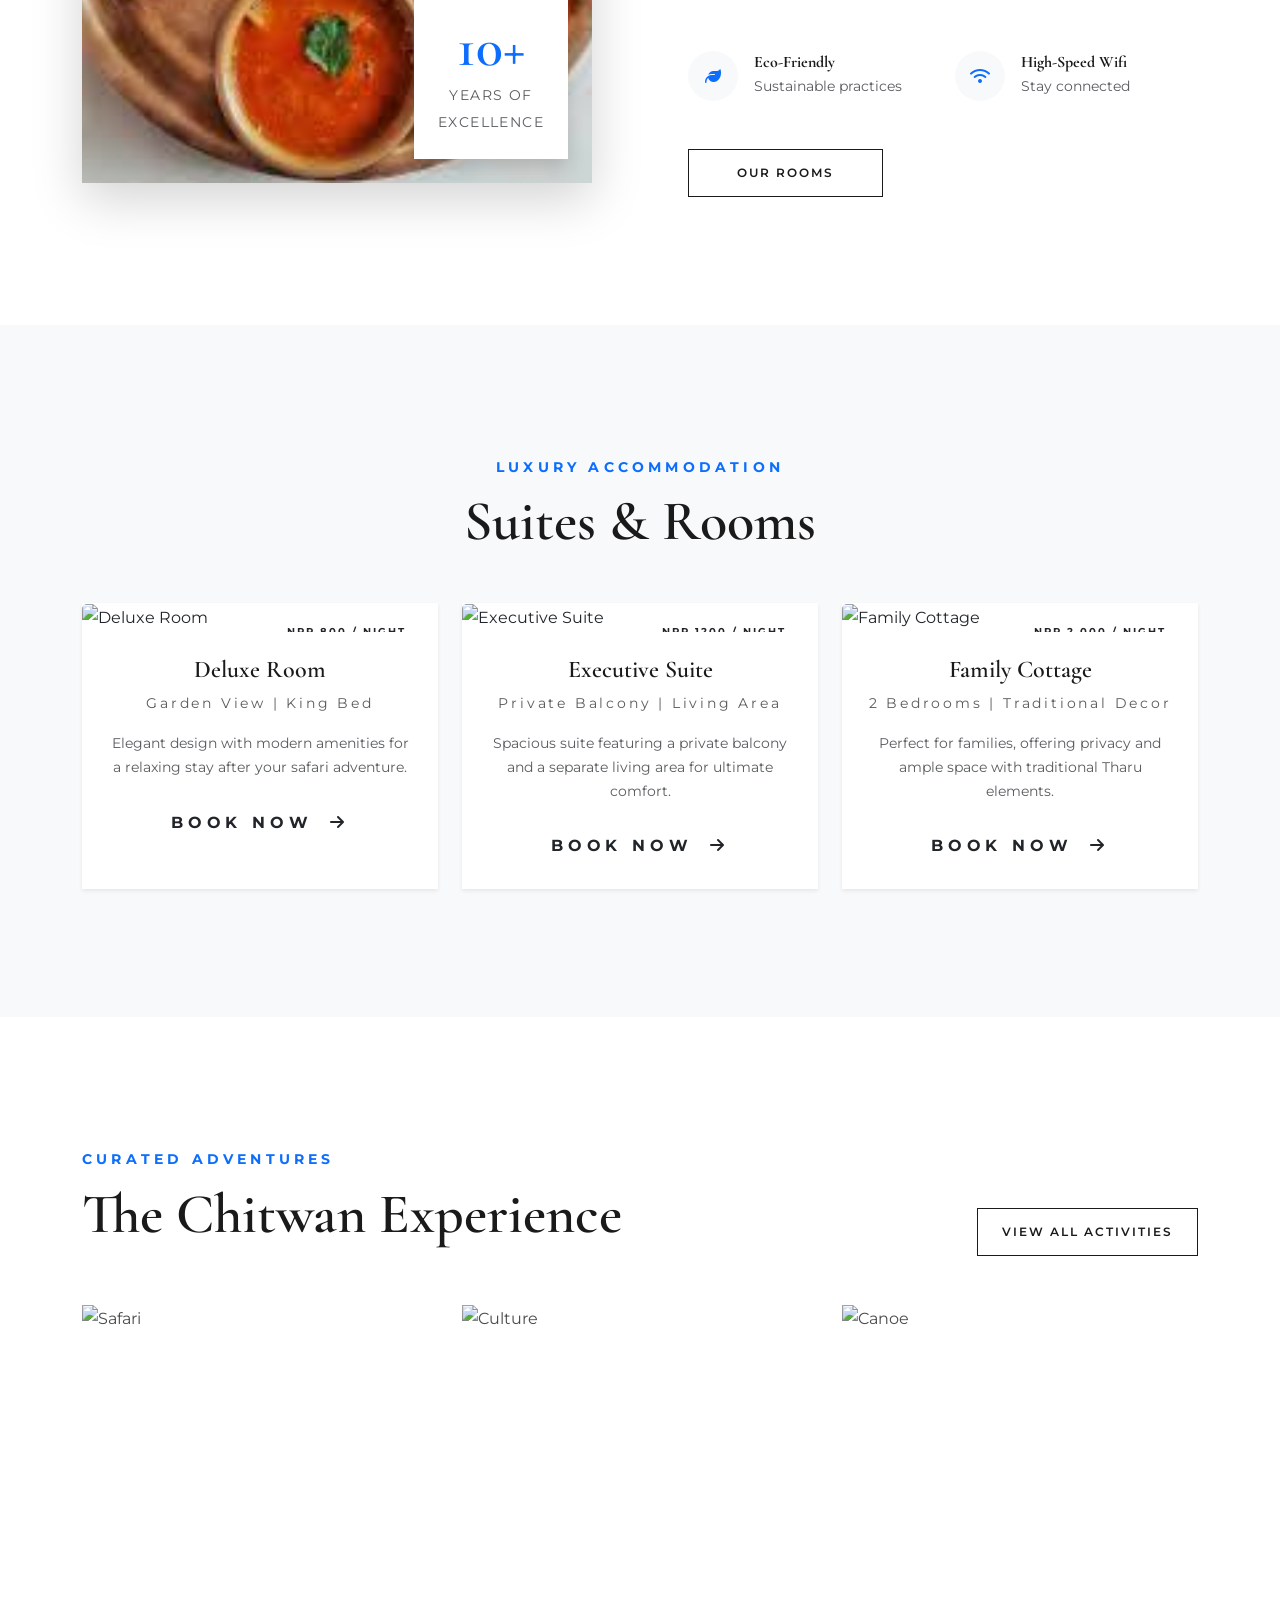
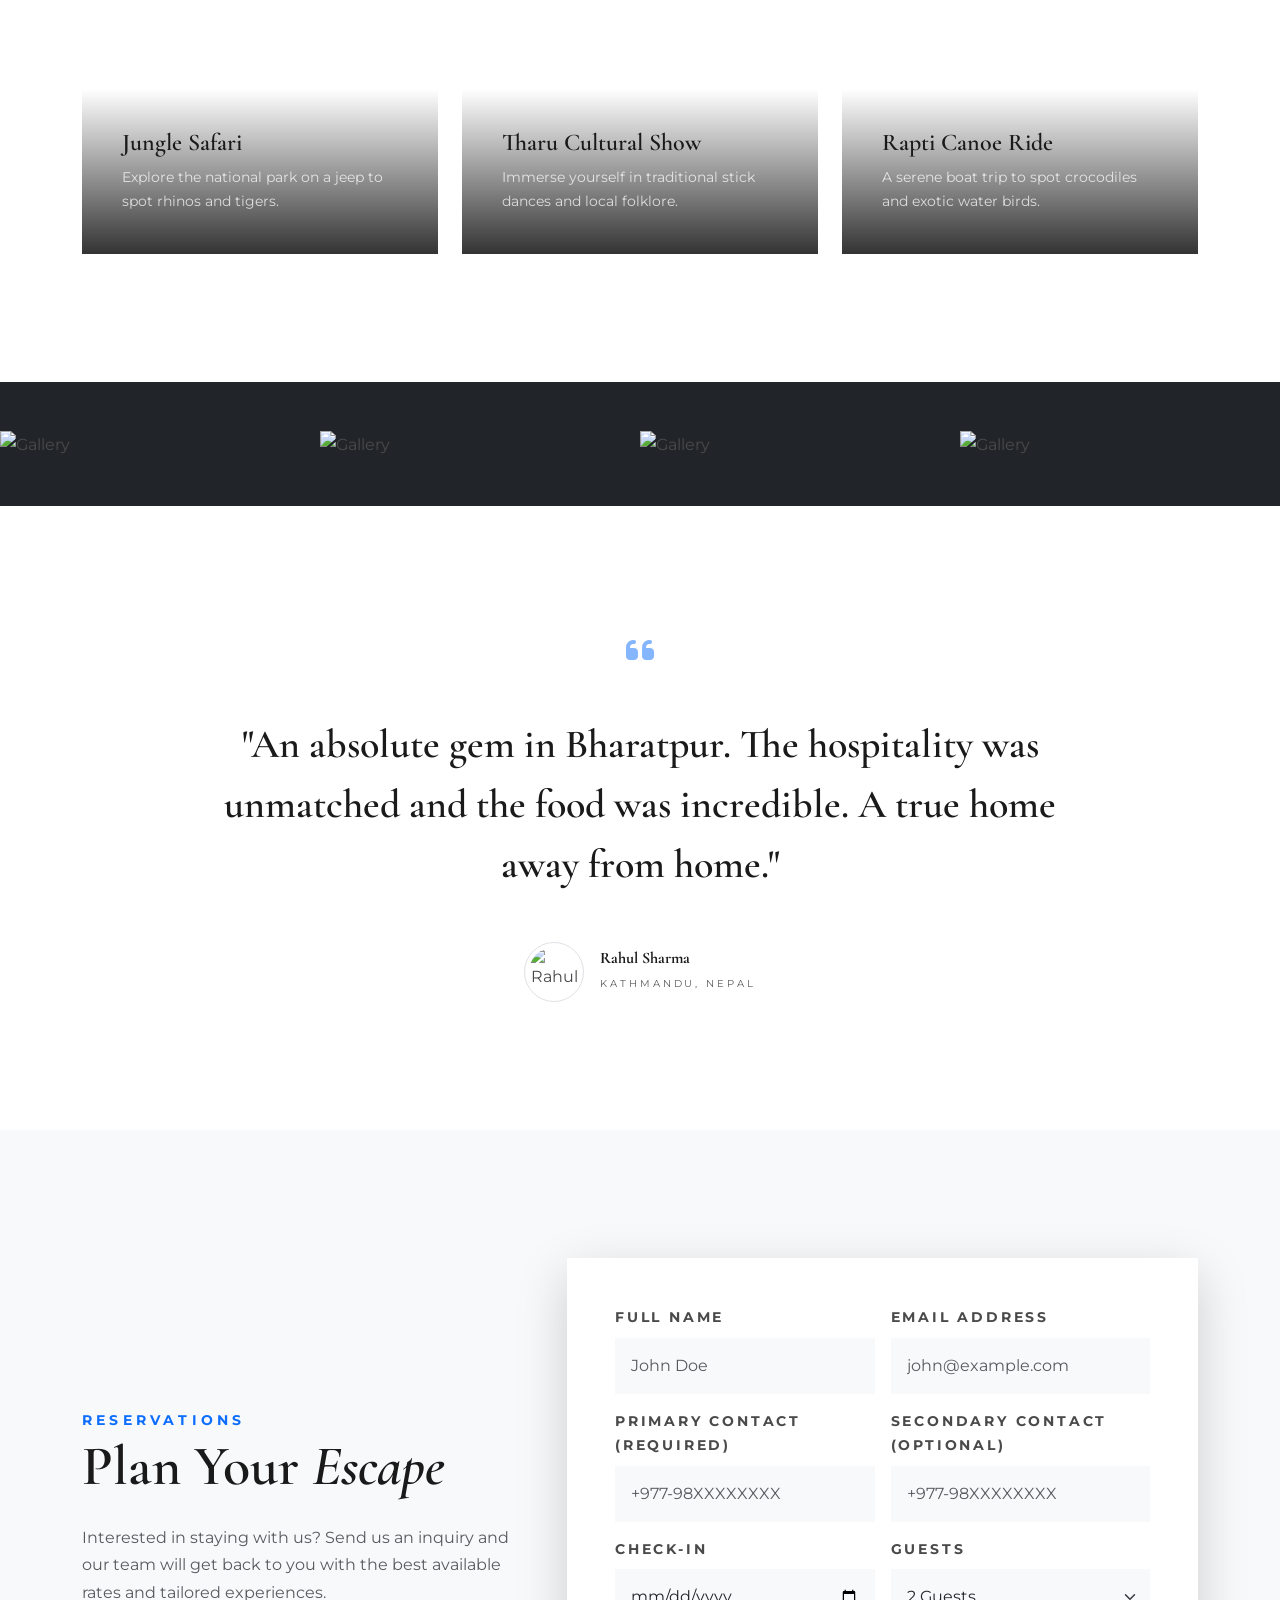
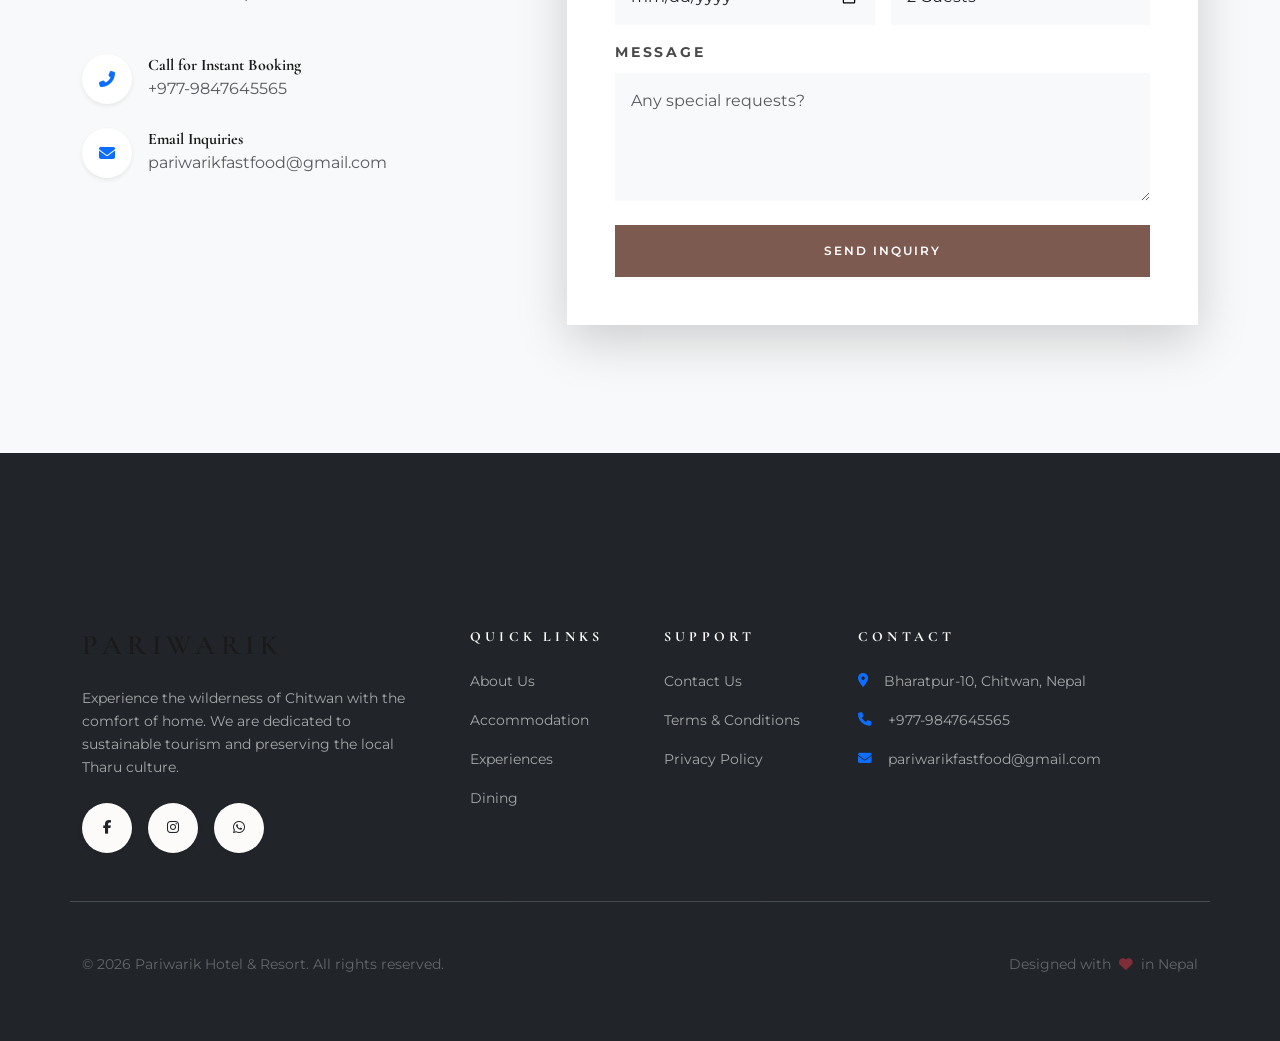
==== commit 204c821f: "Update index.html" ====
--- a/index.html
+++ b/index.html
@@ -63,7 +63,7 @@
     </nav>
 
     <!-- Floating Menu Link -->
-    <a href="menu.html" class="floating-menu-btn d-flex align-items-center shadow-lg text-decoration-none">
+    <a href="index.html" class="floating-menu-btn d-flex align-items-center shadow-lg text-decoration-none">
         <div class="icon-box bg-primary text-white p-3">
             <i class="fas fa-utensils"></i>
         </div>
@@ -418,4 +418,4 @@
     <!-- Custom JS -->
     <script src="script.js"></script>
 </body>
-</html>+</html>
--- a/style.css
+++ b/style.css
@@ -18,6 +18,20 @@
     --font-sans: 'Montserrat', sans-serif;
 }
 
+/* Custom Scrollbar */
+::-webkit-scrollbar {
+    width: 8px;
+}
+::-webkit-scrollbar-track {
+    background: var(--light-bg);
+}
+::-webkit-scrollbar-thumb {
+    background: var(--primary-color);
+}
+::-webkit-scrollbar-thumb:hover {
+    background: var(--primary-dark);
+}
+
 body {
     font-family: var(--font-sans);
     color: var(--text-body);
@@ -174,22 +188,30 @@
 
 /* Room Cards */
 .room-card {
-    transition: all 0.5s cubic-bezier(0.165, 0.84, 0.44, 1);
+    transition: all 0.6s cubic-bezier(0.165, 0.84, 0.44, 1);
 }
 
 .room-card .card-img-top {
-    height: 350px;
+    height: 400px;
     object-fit: cover;
+    transition: transform 1.2s ease;
 }
 
 .room-card:hover {
-    transform: translateY(-10px);
+    transform: translateY(-15px);
     box-shadow: var(--shadow-lg) !important;
 }
 
+.room-card:hover .card-img-top {
+    transform: scale(1.08);
+}
+
 .price-tag {
-    letter-spacing: 1px;
-    font-size: 0.7rem;
+    letter-spacing: 2px;
+    font-size: 0.65rem;
+    z-index: 5;
+    background: rgba(255,255,255,0.9) !important;
+    backdrop-filter: blur(5px);
 }
 
 /* Experiences */
@@ -263,8 +285,8 @@
 /* Animations */
 .reveal {
     opacity: 0;
-    transform: translateY(30px);
-    transition: all 0.8s ease-out;
+    transform: translateY(40px);
+    transition: all 1.2s cubic-bezier(0.165, 0.84, 0.44, 1);
 }
 
 .reveal.active {
@@ -375,4 +397,21 @@
     .display-1 {
         font-size: 3.5rem;
     }
+}
+
+@media (max-width: 576px) {
+    .display-1 {
+        font-size: 2.5rem;
+    }
+    .display-4 {
+        font-size: 2rem;
+    }
+    .section-padding {
+        padding-top: 3.5rem;
+        padding-bottom: 3.5rem;
+    }
+    .hero-section {
+        height: 80vh;
+        min-height: 500px;
+    }
 }
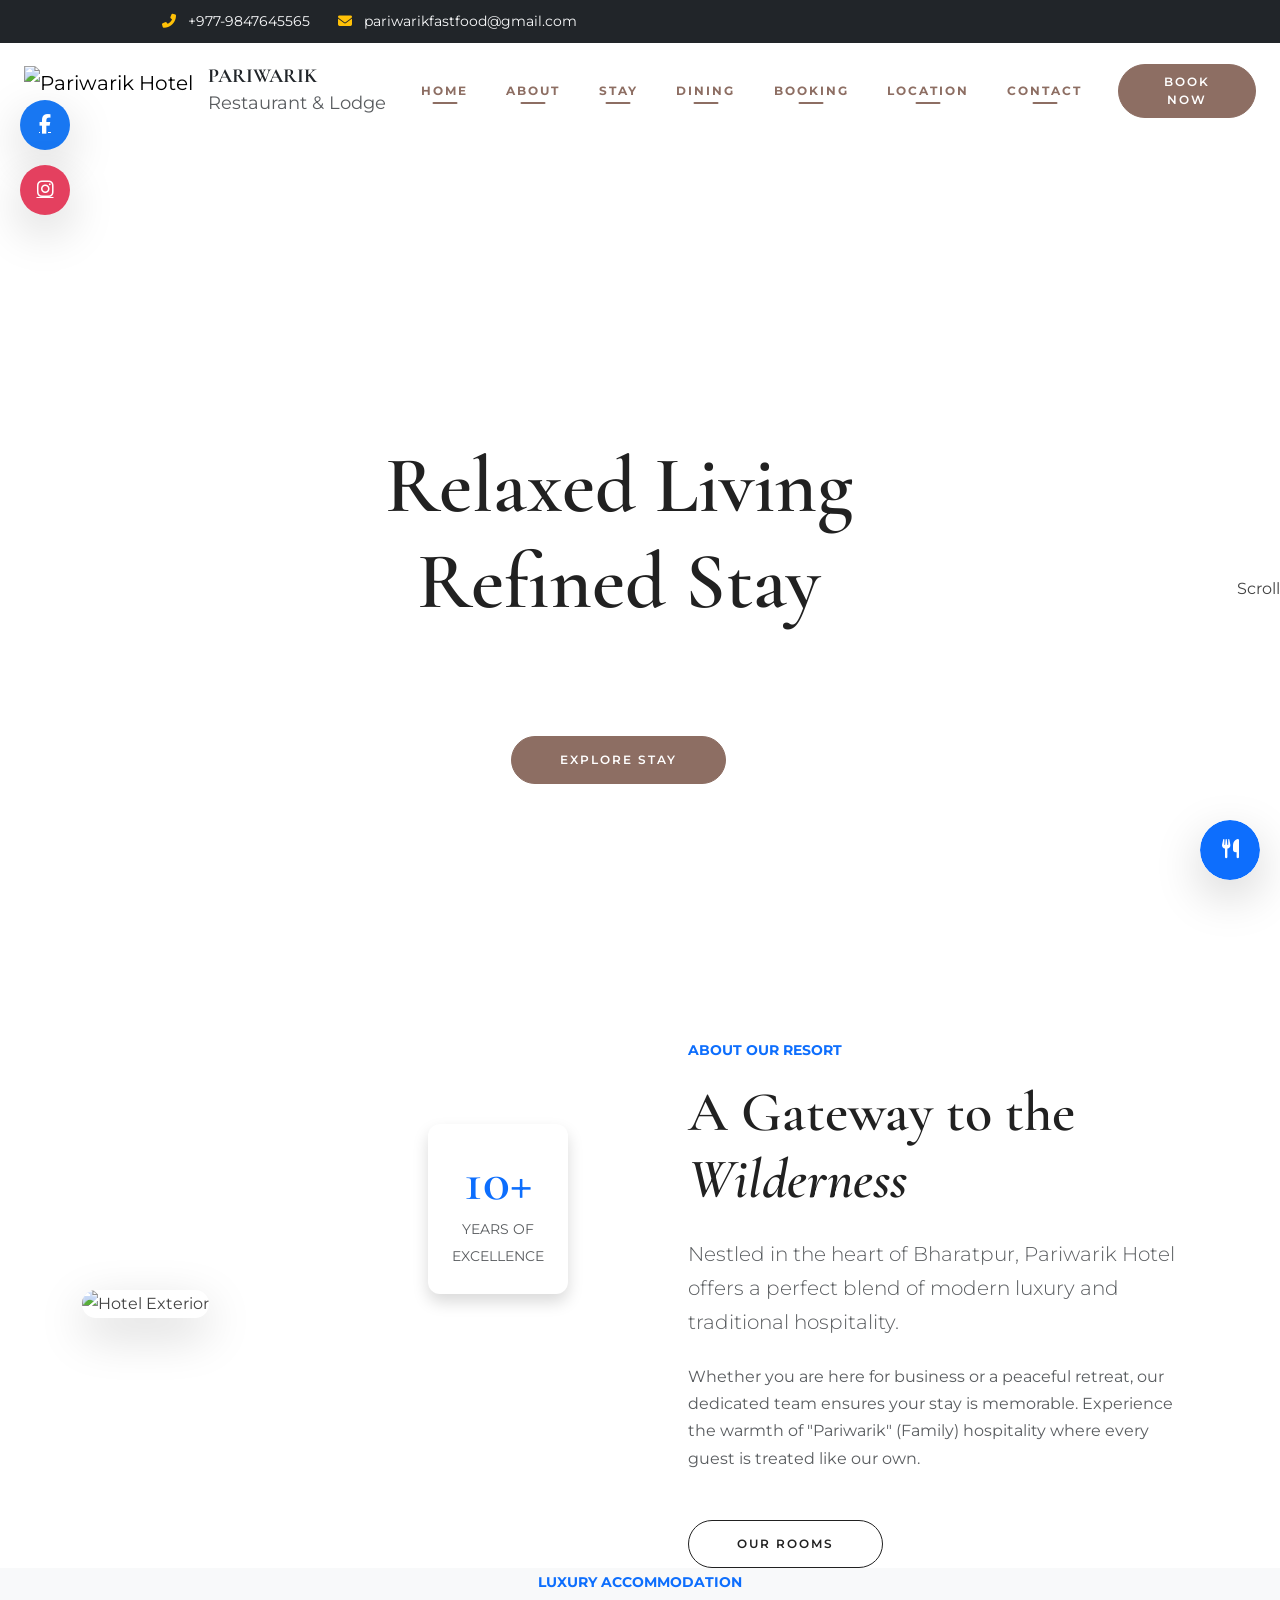
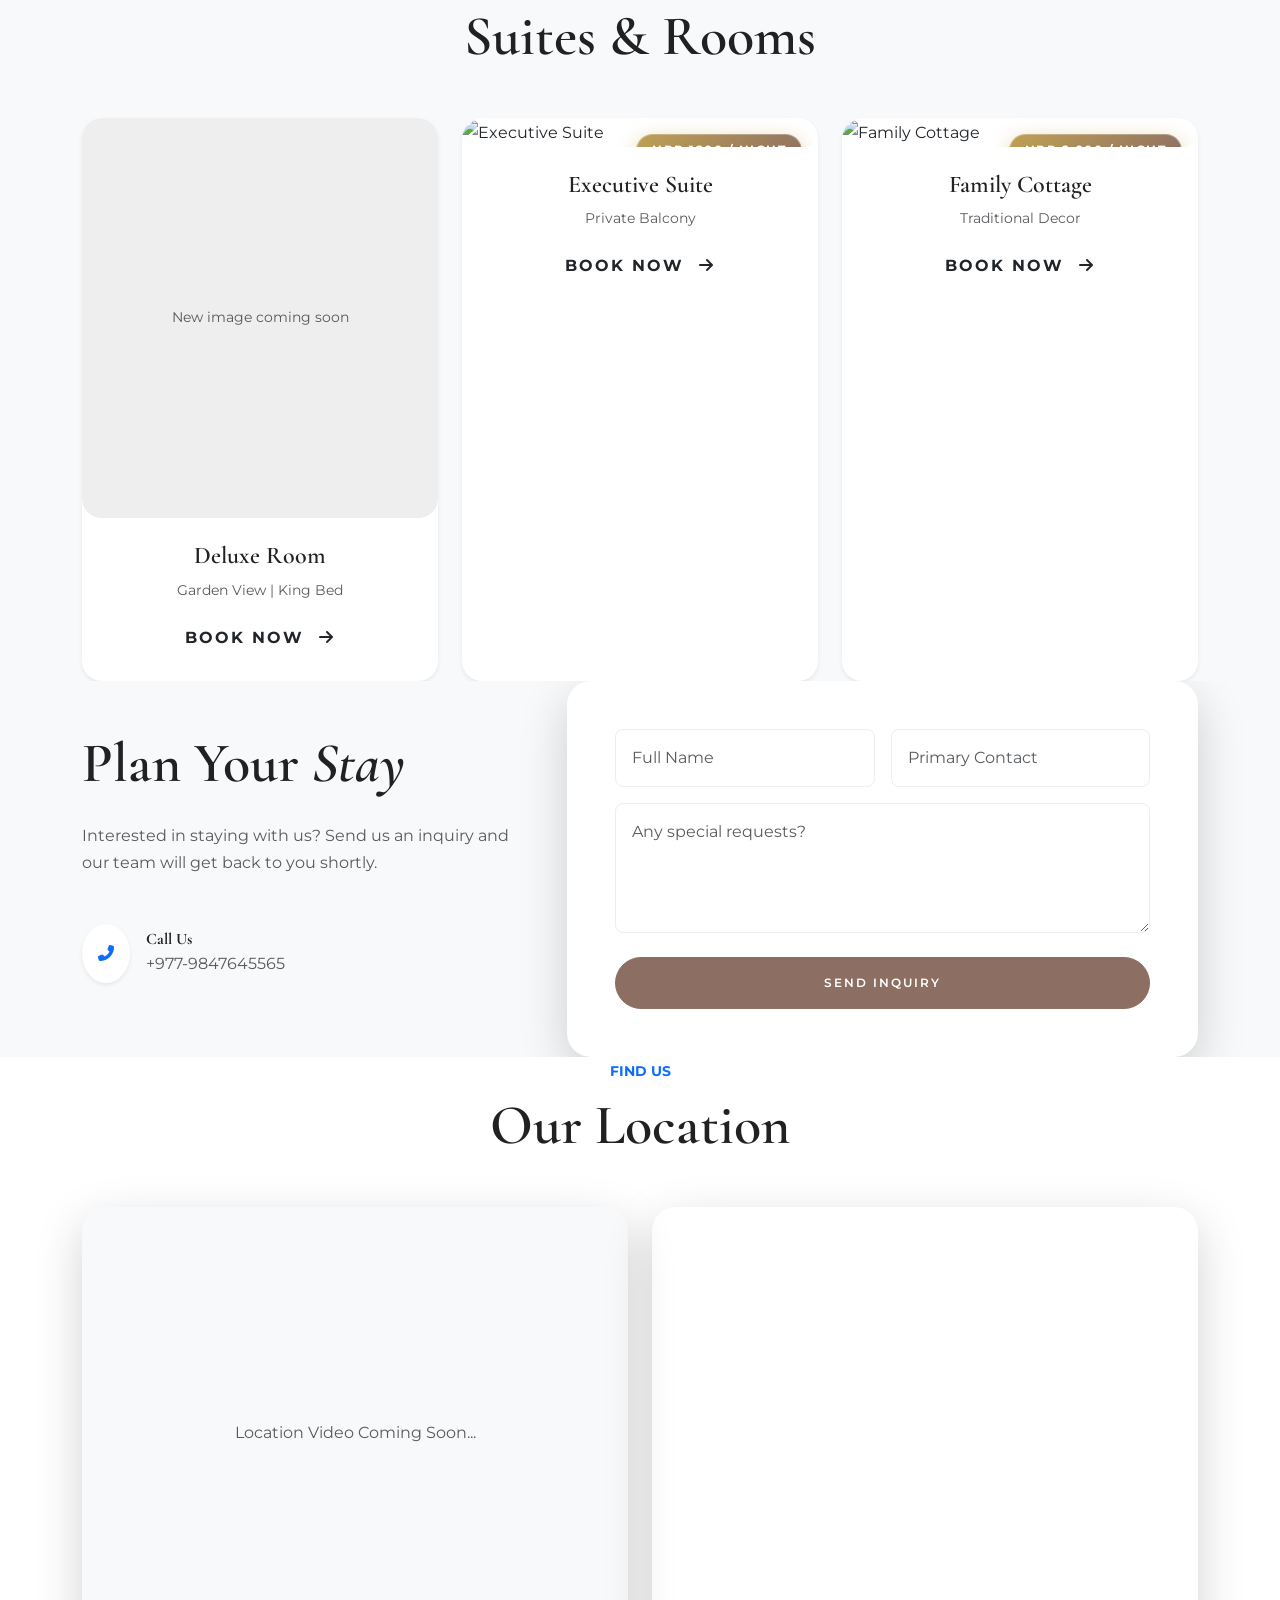
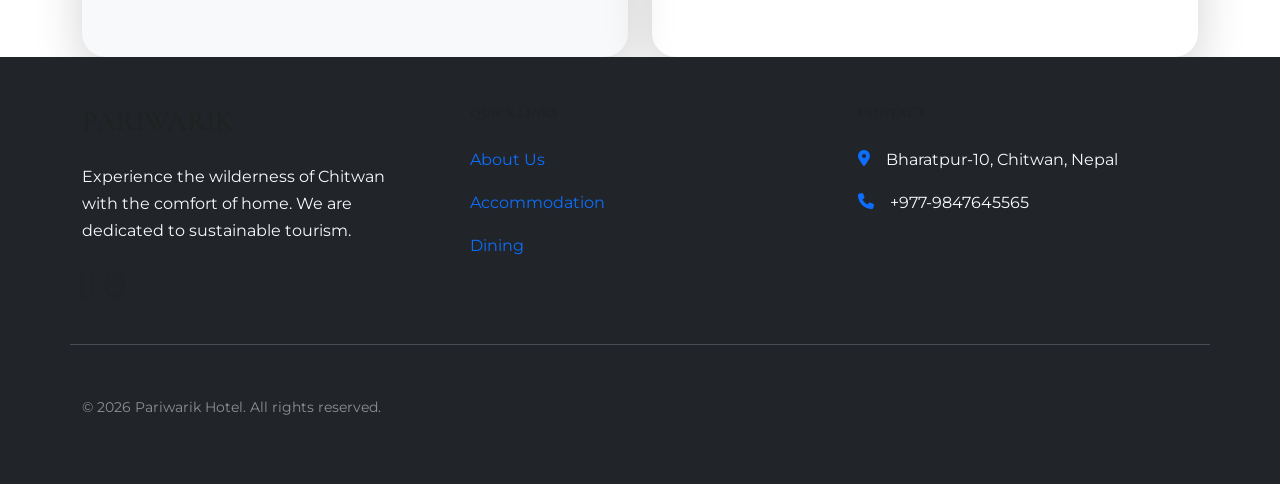
==== commit f82ed702: "Add files via upload" ====
--- a/index.html
+++ b/index.html
@@ -4,46 +4,52 @@
     <meta charset="UTF-8">
     <meta name="viewport" content="width=device-width, initial-scale=1.0">
     <title>Pariwarik Hotel | Bharatpur 10-Chitwan</title>
-    <meta name="description" content="Experience the best of Chitwan at Pariwarik Hotel. Luxury accommodation,  and authentic Traditional hospitality.">
+    <meta name="description" content="Experience the best of Chitwan at Pariwarik Hotel. Luxury accommodation and authentic Traditional hospitality.">
     <!-- Bootstrap CSS -->
     <link href="https://cdn.jsdelivr.net/npm/bootstrap@5.3.0/dist/css/bootstrap.min.css" rel="stylesheet">
     <!-- Google Fonts -->
     <link rel="preconnect" href="https://fonts.googleapis.com">
     <link rel="preconnect" href="https://fonts.gstatic.com" crossorigin>
-    <link href="https://fonts.googleapis.com/css2?family=Cormorant+Garamond:ital,wght@0,400;0,600;0,700;1,400&family=Montserrat:wght@300;400;500;600&display=swap" rel="stylesheet">
+    <link href="https://fonts.googleapis.com/css2?family=Cormorant+Garamond:ital,wght@0,400;0,600;0,700;1,400&family=Montserrat:wght@300;400;500;600;700&display=swap" rel="stylesheet">
     <!-- Font Awesome -->
     <link rel="stylesheet" href="https://cdnjs.cloudflare.com/ajax/libs/font-awesome/6.4.0/css/all.min.css">
+    <!-- Favicon -->
+    <link rel="icon" type="image/x-icon" href="icon.ico">
     <!-- Custom CSS -->
     <link rel="stylesheet" href="style.css">
 </head>
 <body>
 
+    <!-- Floating Social Bar (Top Left) -->
+    <div class="floating-social-bar">
+        <a href="https://www.facebook.com/profile.php?id=100077584784301" target="_blank" class="social-btn fb shadow-lg"><i class="fab fa-facebook-f"></i></a>
+        <a href="https://www.instagram.com/pariwarikfastfood/" target="_blank" class="social-btn insta shadow-lg"><i class="fab fa-instagram"></i></a>
+    </div>
+
     <!-- Top Bar -->
     <div class="top-bar bg-dark text-light py-2 d-none d-lg-block">
         <div class="container d-flex justify-content-between align-items-center">
-            <div class="contact-info small">
+            <div class="contact-info small" style="margin-left: 80px;">
                 <span class="me-4"><i class="fas fa-phone-alt me-2 text-warning"></i> +977-9847645565</span>
                 <span><i class="fas fa-envelope me-2 text-warning"></i> pariwarikfastfood@gmail.com</span>
             </div>
             <div class="social-links">
-                <a href="https://www.facebook.com/profile.php?id=100077584784301" target="_blank" class="text-light me-3"><i class="fab fa-facebook-f"></i></a>
-                <a href="https://www.instagram.com/pariwarikfastfood/" class="text-light me-3"><i class="fab fa-instagram"></i></a>
-                <a href="#" class="text-light"><i class="fab fa-tripadvisor"></i></a>
+                <a href="#" class="text-light me-3"><i class="fab fa-tripadvisor"></i></a>
             </div>
         </div>
     </div>
 
     <!-- Navigation -->
-    <nav class="navbar navbar-expand-lg navbar-light bg-white sticky-top shadow-sm py-3">
-        <div class="container">
+    <nav class="navbar navbar-expand-lg navbar-light bg-white sticky-top shadow-sm py-3 px-0">
+        <div class="container-fluid px-4">
             <a class="navbar-brand d-flex align-items-center" href="#">
-                <img src="images/logo.png" alt="Pariwarik Hotel" height="50" class="me-3">
+                <img src="logo.jpg" alt="Pariwarik Hotel" height="50" class="me-3">
                 <div class="brand-text">
                     <h1 class="h5 m-0 fw-bold text-dark font-serif tracking-wide">PARIWARIK</h1>
                     <span class="d-block small text-muted tracking-wider">Restaurant & Lodge</span>
                 </div>
             </a>
-            <button class="navbar-toggler border-0" type="button" data-bs-toggle="collapse" data-bs-target="#navbarContent">
+            <button class="navbar-toggler border-0 ms-auto" type="button" data-bs-toggle="collapse" data-bs-target="#navbarContent">
                 <span class="navbar-toggler-icon"></span>
             </button>
             <div class="collapse navbar-collapse" id="navbarContent">
@@ -51,8 +57,9 @@
                     <li class="nav-item"><a class="nav-link active" href="#home">Home</a></li>
                     <li class="nav-item"><a class="nav-link" href="#about">About</a></li>
                     <li class="nav-item"><a class="nav-link" href="#rooms">Stay</a></li>
-                    <li class="nav-item"><a class="nav-link" href="#experiences">Experiences</a></li>
                     <li class="nav-item"><a class="nav-link" href="menu.html">Dining</a></li>
+                    <li class="nav-item"><a class="nav-link" href="#booking">Booking</a></li>
+                    <li class="nav-item"><a class="nav-link" href="#location">Location</a></li>
                     <li class="nav-item"><a class="nav-link" href="#contact">Contact</a></li>
                     <li class="nav-item ms-lg-3">
                         <a href="#booking" class="btn btn-primary rounded-0 px-4 py-2">Book Now</a>
@@ -62,8 +69,8 @@
         </div>
     </nav>
 
-    <!-- Floating Menu Link -->
-    <a href="index.html" class="floating-menu-btn d-flex align-items-center shadow-lg text-decoration-none">
+    <!-- Floating Menu Link (Bottom Right) -->
+    <a href="menu.html" class="floating-menu-btn d-flex align-items-center shadow-lg text-decoration-none">
         <div class="icon-box bg-primary text-white p-3">
             <i class="fas fa-utensils"></i>
         </div>
@@ -74,17 +81,16 @@
 
     <!-- Hero Section -->
     <header id="home" class="hero-section position-relative">
-        <div class="hero-bg" style="background-image: url('images/hero.jpeg');"></div>
+        <div class="hero-bg" style="background-image: url('images/formainpage.jpeg');"></div>
         <div class="hero-overlay"></div>
         <div class="container h-100 d-flex flex-column justify-content-center align-items-center text-center text-white position-relative z-2">
-            <span class="subheading text-uppercase tracking-widest mb-3 animate-fade-up">Welcome to Chitwan</span>
+            <span class="subheading text-uppercase tracking-widest mb-3 animate-fade-up">Welcome to Pariwarik</span>
             <h1 class="display-1 font-serif mb-4 animate-fade-up delay-100">Relaxed Living <br> Refined Stay</h1>
-            <p class="lead mb-5 w-75 mx-auto d-none d-md-block animate-fade-up delay-200">Discover the wild heart of Nepal wrapped in authentic hospitality.</p>
+            <p class="lead mb-5 w-75 mx-auto d-none d-md-block animate-fade-up delay-200">Discover authentic hospitality wrapped in modern luxury.</p>
             <div class="animate-fade-up delay-200">
                 <a href="#rooms" class="btn btn-primary px-5">Explore Stay</a>
             </div>
         </div>
-
         <div class="scroll-down d-none d-md-block">Scroll</div>
     </header>
 
@@ -94,7 +100,7 @@
             <div class="row align-items-center">
                 <div class="col-lg-6 mb-5 mb-lg-0 pe-lg-5 reveal">
                     <div class="position-relative">
-                        <img src="images/exterior.jpg" alt="Hotel Exterior" class="img-fluid shadow-lg w-100 object-fit-cover" style="height: 600px;">
+                        <img src="images/foraboutsection.jpg" alt="Hotel Exterior" class="img-fluid shadow-lg w-100 object-fit-cover" style="height: 600px; border-radius: 20px;">
                         <div class="experience-badge bg-white p-4 shadow position-absolute bottom-0 end-0 m-4 text-center d-none d-md-block">
                             <span class="display-4 font-serif text-primary d-block">10+</span>
                             <span class="small text-uppercase tracking-wide text-muted">Years of<br>Excellence</span>
@@ -104,34 +110,8 @@
                 <div class="col-lg-6 ps-lg-5 reveal">
                     <span class="text-primary text-uppercase tracking-widest small fw-bold mb-3 d-block">About Our Resort</span>
                     <h2 class="display-4 font-serif mb-4">A Gateway to the <span class="fst-italic">Wilderness</span></h2>
-                    <p class="text-muted mb-4 lead">Nestled on the edge of Chitwan National Park, Pariwarik Hotel offers a perfect blend of modern luxury and traditional Tharu architecture.</p>
-                    <p class="text-muted mb-5">Whether you are here for an adventurous jungle safari or a peaceful retreat by the Rapti river, our dedicated team ensures your stay is memorable. Experience the warmth of "Pariwarik" (Family) hospitality where every guest is treated like our own.</p>
-                    
-                    <div class="row g-4 mb-5">
-                        <div class="col-6">
-                            <div class="d-flex align-items-center">
-                                <div class="icon-circle bg-light p-3 me-3">
-                                    <i class="fas fa-leaf text-primary"></i>
-                                </div>
-                                <div>
-                                    <h6 class="mb-0 fw-bold">Eco-Friendly</h6>
-                                    <small class="text-muted">Sustainable practices</small>
-                                </div>
-                            </div>
-                        </div>
-                        <div class="col-6">
-                            <div class="d-flex align-items-center">
-                                <div class="icon-circle bg-light p-3 me-3">
-                                    <i class="fas fa-wifi text-primary"></i>
-                                </div>
-                                <div>
-                                    <h6 class="mb-0 fw-bold">High-Speed Wifi</h6>
-                                    <small class="text-muted">Stay connected</small>
-                                </div>
-                            </div>
-                        </div>
-                    </div>
-                    
+                    <p class="text-muted mb-4 lead">Nestled in the heart of Bharatpur, Pariwarik Hotel offers a perfect blend of modern luxury and traditional hospitality.</p>
+                    <p class="text-muted mb-5">Whether you are here for business or a peaceful retreat, our dedicated team ensures your stay is memorable. Experience the warmth of "Pariwarik" (Family) hospitality where every guest is treated like our own.</p>
                     <a href="#rooms" class="btn btn-outline-dark px-5">Our Rooms</a>
                 </div>
             </div>
@@ -145,51 +125,41 @@
                 <span class="text-primary text-uppercase tracking-widest small fw-bold">Luxury Accommodation</span>
                 <h2 class="display-4 font-serif mt-2">Suites & Rooms</h2>
             </div>
-
             <div class="row g-4">
-                <!-- Room 1 -->
                 <div class="col-md-4 reveal">
-                    <div class="card room-card border-0 h-100 shadow-sm rounded-0 overflow-hidden">
-                        <div class="position-relative overflow-hidden">
-                            <img src="https://images.unsplash.com/photo-1611892440504-42a792e24d32?auto=format&fit=crop&q=80&w=800" class="card-img-top transition-transform" alt="Deluxe Room">
-                            <div class="price-tag bg-white text-dark position-absolute top-0 end-0 m-3 px-3 py-1 small fw-bold">NPR 800 / NIGHT</div>
+                    <div class="card room-card border-0 h-100 shadow-sm overflow-hidden">
+                        <div class="position-relative overflow-hidden" style="min-height: 400px; background: #eee; display: flex; align-items: center; justify-content: center;">
+                            <span class="text-muted small">New image coming soon</span>
                         </div>
                         <div class="card-body p-4 text-center">
                             <h4 class="font-serif mb-2">Deluxe Room</h4>
                             <p class="small text-muted mb-3 uppercase tracking-wider">Garden View | King Bed</p>
-                            <p class="card-text text-muted mb-4 small">Elegant design with modern amenities for a relaxing stay after your safari adventure.</p>
                             <button class="btn btn-link text-dark text-decoration-none text-uppercase tracking-widest small fw-bold" onclick="selectRoom('Deluxe Room')">Book Now <i class="fas fa-arrow-right ms-2"></i></button>
                         </div>
                     </div>
                 </div>
-
-                <!-- Room 2 -->
                 <div class="col-md-4 reveal">
-                    <div class="card room-card border-0 h-100 shadow-sm rounded-0 overflow-hidden">
+                    <div class="card room-card border-0 h-100 shadow-sm overflow-hidden">
                         <div class="position-relative overflow-hidden">
-                            <img src="https://images.unsplash.com/photo-1582719478250-c89cae4dc85b?auto=format&fit=crop&q=80&w=800" class="card-img-top transition-transform" alt="Executive Suite">
-                            <div class="price-tag bg-white text-dark position-absolute top-0 end-0 m-3 px-3 py-1 small fw-bold">NPR 1200 / NIGHT</div>
+                            <img src="forroom.jpeg" class="card-img-top transition-transform" alt="Executive Suite">
+                            <div class="price-tag bg-white position-absolute top-0 end-0 m-3 px-3 py-1 small fw-bold">NPR 1200 / NIGHT</div>
                         </div>
                         <div class="card-body p-4 text-center">
                             <h4 class="font-serif mb-2">Executive Suite</h4>
-                            <p class="small text-muted mb-3 uppercase tracking-wider">Private Balcony | Living Area</p>
-                            <p class="card-text text-muted mb-4 small">Spacious suite featuring a private balcony and a separate living area for ultimate comfort.</p>
+                            <p class="small text-muted mb-3 uppercase tracking-wider">Private Balcony</p>
                             <button class="btn btn-link text-dark text-decoration-none text-uppercase tracking-widest small fw-bold" onclick="selectRoom('Executive Suite')">Book Now <i class="fas fa-arrow-right ms-2"></i></button>
                         </div>
                     </div>
                 </div>
-
-                <!-- Room 3 -->
                 <div class="col-md-4 reveal">
-                    <div class="card room-card border-0 h-100 shadow-sm rounded-0 overflow-hidden">
+                    <div class="card room-card border-0 h-100 shadow-sm overflow-hidden">
                         <div class="position-relative overflow-hidden">
-                            <img src="https://images.unsplash.com/photo-1566665797739-1674de7a421a?auto=format&fit=crop&q=80&w=800" class="card-img-top transition-transform" alt="Family Cottage">
-                            <div class="price-tag bg-white text-dark position-absolute top-0 end-0 m-3 px-3 py-1 small fw-bold">NPR 2,000 / NIGHT</div>
+                            <img src="foranotherroom.jpeg" class="card-img-top transition-transform" alt="Family Cottage">
+                            <div class="price-tag bg-white position-absolute top-0 end-0 m-3 px-3 py-1 small fw-bold">NPR 2,000 / NIGHT</div>
                         </div>
                         <div class="card-body p-4 text-center">
                             <h4 class="font-serif mb-2">Family Cottage</h4>
-                            <p class="small text-muted mb-3 uppercase tracking-wider">2 Bedrooms | Traditional Decor</p>
-                            <p class="card-text text-muted mb-4 small">Perfect for families, offering privacy and ample space with traditional Tharu elements.</p>
+                            <p class="small text-muted mb-3 uppercase tracking-wider">Traditional Decor</p>
                             <button class="btn btn-link text-dark text-decoration-none text-uppercase tracking-widest small fw-bold" onclick="selectRoom('Family Cottage')">Book Now <i class="fas fa-arrow-right ms-2"></i></button>
                         </div>
                     </div>
@@ -198,163 +168,26 @@
         </div>
     </section>
 
-    <!-- Experiences Section -->
-    <section id="experiences" class="section-padding">
-        <div class="container">
-            <div class="row mb-5 align-items-end reveal">
-                <div class="col-lg-8">
-                    <span class="text-primary text-uppercase tracking-widest small fw-bold">Curated Adventures</span>
-                    <h2 class="display-4 font-serif mt-2">The Chitwan Experience</h2>
-                </div>
-                <div class="col-lg-4 text-lg-end">
-                    <a href="#" class="btn btn-outline-dark px-4">View All Activities</a>
-                </div>
-            </div>
-
-            <div class="row g-4">
-                <div class="col-md-4 reveal">
-                    <div class="experience-item">
-                        <img src="https://images.unsplash.com/photo-1581852015102-142a2c3ef325?auto=format&fit=crop&q=80&w=800" alt="Safari">
-                        <div class="experience-content">
-                            <h4 class="font-serif">Jungle Safari</h4>
-                            <p class="small mb-0 opacity-75">Explore the national park on a jeep to spot rhinos and tigers.</p>
-                        </div>
-                    </div>
-                </div>
-                <div class="col-md-4 reveal">
-                    <div class="experience-item">
-                        <img src="https://images.unsplash.com/photo-1544644181-1484b3fdfc62?auto=format&fit=crop&q=80&w=800" alt="Culture">
-                        <div class="experience-content">
-                            <h4 class="font-serif">Tharu Cultural Show</h4>
-                            <p class="small mb-0 opacity-75">Immerse yourself in traditional stick dances and local folklore.</p>
-                        </div>
-                    </div>
-                </div>
-                <div class="col-md-4 reveal">
-                    <div class="experience-item">
-                        <img src="https://images.unsplash.com/photo-1623151828135-2637a7b97e9e?auto=format&fit=crop&q=80&w=800" alt="Canoe">
-                        <div class="experience-content">
-                            <h4 class="font-serif">Rapti Canoe Ride</h4>
-                            <p class="small mb-0 opacity-75">A serene boat trip to spot crocodiles and exotic water birds.</p>
-                        </div>
-                    </div>
-                </div>
-            </div>
-        </div>
-    </section>
-
-    <!-- Gallery Section (Grid) -->
-    <section id="gallery" class="py-5 bg-dark">
-        <div class="container-fluid p-0">
-            <div class="row g-0 reveal">
-                <div class="col-md-3 col-6">
-                    <div class="overflow-hidden">
-                        <img src="https://images.unsplash.com/photo-1542314831-068cd1dbfeeb?auto=format&fit=crop&q=80&w=800" class="img-fluid w-100 h-100 object-fit-cover transition-transform" style="height: 400px !important;" alt="Gallery">
-                    </div>
-                </div>
-                <div class="col-md-3 col-6">
-                    <div class="overflow-hidden">
-                        <img src="https://images.unsplash.com/photo-1571896349842-33c89424de2d?auto=format&fit=crop&q=80&w=800" class="img-fluid w-100 h-100 object-fit-cover transition-transform" style="height: 400px !important;" alt="Gallery">
-                    </div>
-                </div>
-                <div class="col-md-3 col-6">
-                    <div class="overflow-hidden">
-                        <img src="https://images.unsplash.com/photo-1445019980597-93fa8acb246c?auto=format&fit=crop&q=80&w=800" class="img-fluid w-100 h-100 object-fit-cover transition-transform" style="height: 400px !important;" alt="Gallery">
-                    </div>
-                </div>
-                <div class="col-md-3 col-6">
-                    <div class="overflow-hidden">
-                        <img src="https://images.unsplash.com/photo-1520250497591-112f2f40a3f4?auto=format&fit=crop&q=80&w=800" class="img-fluid w-100 h-100 object-fit-cover transition-transform" style="height: 400px !important;" alt="Gallery">
-                    </div>
-                </div>
-            </div>
-        </div>
-    </section>
-
-    <!-- Testimonials -->
-    <section class="section-padding bg-white">
-        <div class="container text-center reveal">
-            <i class="fas fa-quote-left fa-2x text-primary mb-5 opacity-50"></i>
-            <h3 class="display-6 font-serif mb-5 w-75 mx-auto lh-base">"An absolute gem in Bharatpur. The hospitality was unmatched and the food was incredible. A true home away from home."</h3>
-            <div class="d-flex justify-content-center align-items-center">
-                <img src="https://i.pravatar.cc/150?u=rahul-male" class="rounded-circle me-3 border p-1" width="60" height="60" alt="Rahul Sharma">
-                <div class="text-start">
-                    <h6 class="fw-bold mb-0">Rahul Sharma</h6>
-                    <small class="text-muted tracking-widest text-uppercase" style="font-size: 0.6rem;">Kathmandu, Nepal</small>
-                </div>
-            </div>
-        </div>
-    </section>
-
-    <!-- Booking Section -->
+    <!-- Booking Inquiry -->
     <section id="booking" class="section-padding bg-light">
         <div class="container">
             <div class="row g-5 align-items-center">
                 <div class="col-lg-5 reveal">
-                    <span class="text-primary text-uppercase tracking-widest small fw-bold">Reservations</span>
-                    <h2 class="display-4 font-serif mb-4">Plan Your <span class="fst-italic">Escape</span></h2>
-                    <p class="text-muted mb-5">Interested in staying with us? Send us an inquiry and our team will get back to you with the best available rates and tailored experiences.</p>
-                    
+                    <h2 class="display-4 font-serif mb-4">Plan Your <span class="fst-italic">Stay</span></h2>
+                    <p class="text-muted mb-5">Interested in staying with us? Send us an inquiry and our team will get back to you shortly.</p>
                     <div class="d-flex align-items-center mb-4">
-                        <div class="icon-circle bg-white p-3 me-3 shadow-sm">
-                            <i class="fas fa-phone-alt text-primary"></i>
-                        </div>
-                        <div>
-                            <h6 class="mb-0 fw-bold">Call for Instant Booking</h6>
-                            <p class="mb-0 text-muted">+977-9847645565</p>
-                        </div>
-                    </div>
-                    
-                    <div class="d-flex align-items-center">
-                        <div class="icon-circle bg-white p-3 me-3 shadow-sm">
-                            <i class="fas fa-envelope text-primary"></i>
-                        </div>
-                        <div>
-                            <h6 class="mb-0 fw-bold">Email Inquiries</h6>
-                            <p class="mb-0 text-muted">pariwarikfastfood@gmail.com</p>
-                        </div>
+                        <div class="icon-circle bg-white p-3 me-3 shadow-sm"><i class="fas fa-phone-alt text-primary"></i></div>
+                        <div><h6 class="mb-0 fw-bold">Call Us</h6><p class="mb-0 text-muted">+977-9847645565</p></div>
                     </div>
                 </div>
                 <div class="col-lg-7 reveal">
-                    <div class="bg-white p-5 shadow-lg">
+                    <div class="bg-white p-5 shadow-lg" style="border-radius: 24px;">
                         <form action="#">
                             <div class="row g-3">
-                                <div class="col-md-6">
-                                    <label class="small text-uppercase tracking-wider fw-bold mb-2 d-block">Full Name</label>
-                                    <input type="text" class="form-control rounded-0 border-0 bg-light p-3" placeholder="John Doe">
-                                </div>
-                                <div class="col-md-6">
-                                    <label class="small text-uppercase tracking-wider fw-bold mb-2 d-block">Email Address</label>
-                                    <input type="email" class="form-control rounded-0 border-0 bg-light p-3" placeholder="john@example.com">
-                                </div>
-                                <div class="col-md-6">
-                                    <label class="small text-uppercase tracking-wider fw-bold mb-2 d-block">Primary Contact (Required)</label>
-                                    <input type="tel" class="form-control rounded-0 border-0 bg-light p-3" placeholder="+977-98XXXXXXXX" required>
-                                </div>
-                                <div class="col-md-6">
-                                    <label class="small text-uppercase tracking-wider fw-bold mb-2 d-block">Secondary Contact (Optional)</label>
-                                    <input type="tel" class="form-control rounded-0 border-0 bg-light p-3" placeholder="+977-98XXXXXXXX">
-                                </div>
-                                <div class="col-md-6">
-                                    <label class="small text-uppercase tracking-wider fw-bold mb-2 d-block">Check-in</label>
-                                    <input type="date" class="form-control rounded-0 border-0 bg-light p-3">
-                                </div>
-                                <div class="col-md-6">
-                                    <label class="small text-uppercase tracking-wider fw-bold mb-2 d-block">Guests</label>
-                                    <select class="form-select rounded-0 border-0 bg-light p-3">
-                                        <option>1 Guest</option>
-                                        <option selected>2 Guests</option>
-                                        <option>3 Guests</option>
-                                        <option>4+ Guests</option>
-                                    </select>
-                                </div>
-                                <div class="col-12">
-                                    <label class="small text-uppercase tracking-wider fw-bold mb-2 d-block">Message</label>
-                                    <textarea id="booking-message" class="form-control rounded-0 border-0 bg-light p-3" rows="4" placeholder="Any special requests?"></textarea>
-                                </div>
-                                <div class="col-12 mt-4">
-                                    <button type="submit" class="btn btn-primary w-100 py-3">Send Inquiry</button>
-                                </div>
+                                <div class="col-md-6"><input type="text" class="form-control p-3" placeholder="Full Name"></div>
+                                <div class="col-md-6"><input type="tel" class="form-control p-3" placeholder="Primary Contact" required></div>
+                                <div class="col-12"><textarea id="booking-message" class="form-control p-3" rows="4" placeholder="Any special requests?"></textarea></div>
+                                <div class="col-12 mt-4"><button type="submit" class="btn btn-primary w-100 py-3">Send Inquiry</button></div>
                             </div>
                         </form>
                     </div>
@@ -363,34 +196,46 @@
         </div>
     </section>
 
+    <!-- Our Location Section -->
+    <section id="location" class="section-padding bg-white">
+        <div class="container">
+            <div class="text-center mb-5 reveal">
+                <span class="text-primary text-uppercase tracking-widest small fw-bold">Find Us</span>
+                <h2 class="display-4 font-serif mt-2">Our Location</h2>
+            </div>
+            <div class="row g-4 align-items-stretch">
+                <div class="col-lg-6 reveal">
+                    <div class="h-100 shadow-lg overflow-hidden d-flex align-items-center justify-content-center bg-light" style="border-radius: 24px; min-height: 450px;">
+                        <span class="text-muted italic">Location Video Coming Soon...</span>
+                    </div>
+                </div>
+                <div class="col-lg-6 reveal">
+                    <div class="h-100 shadow-lg overflow-hidden" style="border-radius: 24px; min-height: 450px;">
+                        <iframe src="https://www.google.com/maps/embed?pb=!1m18!1m12!1m3!1d3532.7845348842!2d84.4323113!3d27.6815!2m3!1f0!2f0!3f0!3m2!1i1024!2i768!4f13.1!3m3!1m2!1s0x3994fb37a9159939%3A0x63397945d8b7a66b!2sPariwarik%20Fast%20Food%20Restaurant%20%26%20Lodge!5e0!3m2!1sen!2snp!4v1714650000000!5m2!1sen!2snp" width="100%" height="100%" style="border:0;" allowfullscreen="" loading="lazy"></iframe>
+                    </div>
+                </div>
+            </div>
+        </div>
+    </section>
+
     <!-- Footer -->
-    <footer class="bg-dark text-light pt-5 pb-3 reveal">
+    <footer id="contact" class="bg-dark text-light pt-5 pb-3 reveal">
         <div class="container section-padding pb-5">
             <div class="row g-5">
                 <div class="col-lg-4">
                     <h3 class="font-serif mb-4 tracking-wider">PARIWARIK</h3>
-                    <p class="mb-4">Experience the wilderness of Chitwan with the comfort of home. We are dedicated to sustainable tourism and preserving the local Tharu culture.</p>
+                    <p class="mb-4">Experience the wilderness of Chitwan with the comfort of home. We are dedicated to sustainable tourism.</p>
                     <div class="d-flex gap-3">
                         <a href="https://www.facebook.com/profile.php?id=100077584784301" target="_blank" class="icon-circle text-decoration-none shadow-sm"><i class="fab fa-facebook-f text-dark"></i></a>
-                        <a href="#" class="icon-circle text-decoration-none shadow-sm"><i class="fab fa-instagram text-dark"></i></a>
-                        <a href="#" class="icon-circle text-decoration-none shadow-sm"><i class="fab fa-whatsapp text-dark"></i></a>
-                    </div>
-                </div>
-                <div class="col-lg-2 col-6">
+                        <a href="https://www.instagram.com/pariwarikfastfood/" target="_blank" class="icon-circle text-decoration-none shadow-sm"><i class="fab fa-instagram text-dark"></i></a>
+                    </div>
+                </div>
+                <div class="col-lg-4">
                     <h6 class="text-uppercase tracking-widest fw-bold mb-4 small">Quick Links</h6>
                     <ul class="list-unstyled">
                         <li class="mb-3"><a href="#about" class="text-decoration-none">About Us</a></li>
                         <li class="mb-3"><a href="#rooms" class="text-decoration-none">Accommodation</a></li>
-                        <li class="mb-3"><a href="#experiences" class="text-decoration-none">Experiences</a></li>
                         <li class="mb-3"><a href="menu.html" class="text-decoration-none">Dining</a></li>
-                    </ul>
-                </div>
-                <div class="col-lg-2 col-6">
-                    <h6 class="text-uppercase tracking-widest fw-bold mb-4 small">Support</h6>
-                    <ul class="list-unstyled">
-                        <li class="mb-3"><a href="#" class="text-decoration-none">Contact Us</a></li>
-                        <li class="mb-3"><a href="#" class="text-decoration-none">Terms & Conditions</a></li>
-                        <li class="mb-3"><a href="#" class="text-decoration-none">Privacy Policy</a></li>
                     </ul>
                 </div>
                 <div class="col-lg-4">
@@ -398,17 +243,11 @@
                     <ul class="list-unstyled">
                         <li class="mb-3 d-flex align-items-start"><i class="fas fa-map-marker-alt me-3 text-primary mt-1"></i> <span>Bharatpur-10, Chitwan, Nepal</span></li>
                         <li class="mb-3 d-flex align-items-start"><i class="fas fa-phone me-3 text-primary mt-1"></i> <span>+977-9847645565</span></li>
-                        <li class="mb-3 d-flex align-items-start"><i class="fas fa-envelope me-3 text-primary mt-1"></i> <span>pariwarikfastfood@gmail.com</span></li>
                     </ul>
                 </div>
             </div>
             <div class="row pt-5 mt-5 border-top border-secondary opacity-50">
-                <div class="col-md-6 text-center text-md-start">
-                    <small>&copy; 2026 Pariwarik Hotel & Resort. All rights reserved.</small>
-                </div>
-                <div class="col-md-6 text-center text-md-end">
-                    <small>Designed with <i class="fas fa-heart text-danger mx-1"></i> in Nepal</small>
-                </div>
+                <div class="col-md-6 text-center text-md-start"><small>&copy; 2026 Pariwarik Hotel. All rights reserved.</small></div>
             </div>
         </div>
     </footer>
@@ -418,4 +257,4 @@
     <!-- Custom JS -->
     <script src="script.js"></script>
 </body>
-</html>
+</html>
--- a/style.css
+++ b/style.css
@@ -1,23 +1,46 @@
+/* Global Smoothness */
+* {
+    border-radius: inherit;
+    box-sizing: border-box;
+}
+
 :root {
-    /* Color Palette - Refined Luxury */
-    --primary-color: #7d5a50; /* Warm Earthy Brown */
-    --primary-dark: #5e443c;
-    --secondary-color: #4a5d4e; /* Deep Forest Green */
-    --accent-color: #c5a059; /* Muted Gold */
-    --dark-bg: #121212;
-    --light-bg: #fdfbf9;
-    --text-body: #4a4a4a;
-    --text-heading: #1a1a1a;
+    /* Color Palette - Refined Luxury (Restored) */
+    --primary-color: #8d6e63; 
+    --primary-dark: #5d4037;
+    --secondary-color: #546e7a;
+    --accent-color: #bfa054;
+    --price-gradient: linear-gradient(135deg, #bfa054 0%, #8d6e63 100%);
+    --dark-bg: #1a1a1b;
+    --light-bg: #f5f5f7;
+    --text-body: #424242;
+    --text-heading: #212121;
     --white: #ffffff;
-    --shadow-sm: 0 2px 4px rgba(0,0,0,0.05);
-    --shadow-md: 0 4px 20px rgba(0,0,0,0.08);
-    --shadow-lg: 0 10px 30px rgba(0,0,0,0.12);
+    --shadow-sm: 0 4px 6px rgba(0,0,0,0.02);
+    --shadow-md: 0 10px 25px rgba(0,0,0,0.05);
+    --shadow-lg: 0 20px 50px rgba(0,0,0,0.1);
+    --radius-lg: 20px;
+    --radius-md: 12px;
+    --radius-sm: 8px;
 
     /* Typography */
     --font-serif: 'Cormorant Garamond', serif;
     --font-sans: 'Montserrat', sans-serif;
 }
 
+/* Creative Price Tag */
+.price-tag {
+    background: var(--price-gradient) !important;
+    color: white !important;
+    font-weight: 800;
+    letter-spacing: 1.5px;
+    border: 1px solid rgba(255,255,255,0.3);
+    box-shadow: 0 6px 20px rgba(184, 134, 11, 0.4);
+    text-shadow: 0 1px 2px rgba(0,0,0,0.2);
+    padding: 8px 18px !important;
+    font-size: 0.75rem;
+}
+
 /* Custom Scrollbar */
 ::-webkit-scrollbar {
     width: 8px;
@@ -27,9 +50,7 @@
 }
 ::-webkit-scrollbar-thumb {
     background: var(--primary-color);
-}
-::-webkit-scrollbar-thumb:hover {
-    background: var(--primary-dark);
+    border-radius: 10px;
 }
 
 body {
@@ -38,6 +59,7 @@
     line-height: 1.7;
     background-color: var(--white);
     overflow-x: hidden;
+    width: 100%;
     -webkit-font-smoothing: antialiased;
 }
 
@@ -47,69 +69,41 @@
     font-weight: 600;
 }
 
-a {
-    transition: all 0.4s cubic-bezier(0.165, 0.84, 0.44, 1);
-    text-decoration: none;
-}
-
-/* Tracking Utilities */
-.tracking-wide { letter-spacing: 0.1em; }
-.tracking-wider { letter-spacing: 0.2em; }
-.tracking-widest { letter-spacing: 0.3em; }
-
-/* Buttons */
+/* Rounded Buttons */
 .btn {
     transition: all 0.4s cubic-bezier(0.165, 0.84, 0.44, 1);
-    border-radius: 0;
+    border-radius: 50px !important;
+    text-transform: uppercase;
+    letter-spacing: 2px;
+    font-weight: 600;
 }
 
 .btn-primary {
     background-color: var(--primary-color);
     border-color: var(--primary-color);
-    text-transform: uppercase;
-    letter-spacing: 2px;
-    font-size: 0.75rem;
-    font-weight: 600;
     padding: 14px 34px;
-}
-
-.btn-primary:hover {
-    background-color: var(--primary-dark);
-    border-color: var(--primary-dark);
-    transform: translateY(-2px);
-    box-shadow: var(--shadow-md);
+    font-size: 0.75rem;
 }
 
 .btn-outline-dark {
-    text-transform: uppercase;
-    letter-spacing: 2px;
-    font-size: 0.75rem;
-    font-weight: 600;
     padding: 14px 34px;
     border: 1px solid var(--text-heading);
     color: var(--text-heading);
-}
-
-.btn-outline-dark:hover {
-    background-color: var(--text-heading);
-    border-color: var(--text-heading);
-    color: var(--white);
-}
-
-/* Navbar */
+    font-size: 0.75rem;
+}
+
+/* Navbar with Rounded Background on Scroll */
 .navbar {
-    transition: all 0.3s ease;
+    transition: all 0.4s ease;
     padding: 20px 0;
+    width: 100%;
 }
 
 .navbar.scrolled {
-    padding: 12px 0;
-    box-shadow: var(--shadow-sm);
-}
-
-.navbar-brand .brand-text h1 {
-    font-size: 1.4rem;
-    letter-spacing: 4px;
+    padding: 10px 0;
+    background: rgba(255, 255, 255, 0.95);
+    backdrop-filter: blur(10px);
+    box-shadow: var(--shadow-md);
 }
 
 .nav-link {
@@ -120,26 +114,39 @@
     color: var(--text-heading) !important;
     padding: 0.5rem 1.2rem !important;
     position: relative;
+    transition: all 0.3s;
 }
 
 .nav-link::after {
     content: '';
     position: absolute;
-    bottom: 0;
+    bottom: 5px;
     left: 50%;
     width: 0;
-    height: 1px;
+    height: 2px;
     background: var(--primary-color);
     transition: all 0.3s ease;
     transform: translateX(-50%);
+    border-radius: 2px;
 }
 
 .nav-link:hover::after, .nav-link.active::after {
-    width: 20px;
-}
-
-.nav-link.active, .nav-link:hover {
+    width: 25px;
+}
+
+.nav-link.active {
     color: var(--primary-color) !important;
+    font-weight: 700;
+}
+
+/* Section rounding and leaks */
+section {
+    position: relative;
+    overflow: hidden;
+}
+
+.container {
+    position: relative;
 }
 
 /* Hero Section */
@@ -150,143 +157,192 @@
     align-items: center;
     justify-content: center;
     position: relative;
-    overflow: hidden;
 }
 
 .hero-bg {
     position: absolute;
-    top: 0;
-    left: 0;
-    width: 100%;
-    height: 100%;
+    inset: 0;
     background-size: cover;
     background-position: center;
-    background-repeat: no-repeat;
     animation: zoomEffect 30s infinite alternate linear;
 }
 
 @keyframes zoomEffect {
     from { transform: scale(1); }
-    to { transform: scale(1.15); }
-}
-
-.hero-overlay {
-    position: absolute;
-    top: 0;
-    left: 0;
-    width: 100%;
-    height: 100%;
-    background: linear-gradient(to bottom, rgba(0,0,0,0.2) 0%, rgba(0,0,0,0.5) 100%);
-    z-index: 1;
-}
-
-/* Section Padding */
-.section-padding {
-    padding-top: 8rem;
-    padding-bottom: 8rem;
-}
-
-/* Room Cards */
-.room-card {
-    transition: all 0.6s cubic-bezier(0.165, 0.84, 0.44, 1);
-}
-
-.room-card .card-img-top {
-    height: 400px;
-    object-fit: cover;
-    transition: transform 1.2s ease;
-}
-
-.room-card:hover {
-    transform: translateY(-15px);
-    box-shadow: var(--shadow-lg) !important;
-}
-
-.room-card:hover .card-img-top {
-    transform: scale(1.08);
-}
-
-.price-tag {
-    letter-spacing: 2px;
-    font-size: 0.65rem;
-    z-index: 5;
-    background: rgba(255,255,255,0.9) !important;
-    backdrop-filter: blur(5px);
-}
-
-/* Experiences */
-.experience-item {
-    height: 550px;
-    position: relative;
+    to { transform: scale(1.1); }
+}
+
+/* Cards Rounding */
+.card, .room-card {
+    border-radius: var(--radius-lg) !important;
     overflow: hidden;
-}
-
-.experience-item img {
-    height: 100%;
-    width: 100%;
-    object-fit: cover;
-    transition: transform 1.5s ease;
-}
-
-.experience-item:hover img {
-    transform: scale(1.1);
-}
-
-.experience-content {
-    position: absolute;
-    bottom: 0;
-    left: 0;
-    width: 100%;
-    padding: 40px;
-    background: linear-gradient(to top, rgba(0,0,0,0.8), transparent);
-    color: white;
-    z-index: 2;
-}
-
-/* Floating Menu Button */
+    border: none !important;
+    box-shadow: var(--shadow-sm);
+    transition: all 0.5s cubic-bezier(0.165, 0.84, 0.44, 1);
+}
+
+.card:hover, .room-card:hover {
+    transform: translateY(-10px);
+    box-shadow: var(--shadow-lg);
+}
+
+.card-img-top {
+    border-radius: var(--radius-lg) var(--radius-lg) 0 0;
+}
+
+/* Floating Menu Button - Bottom Right & Pulse */
 .floating-menu-btn {
     position: fixed;
-    right: 0;
-    top: 50%;
-    transform: translateY(-50%);
+    right: 20px;
+    bottom: 20px;
     z-index: 1050;
-    transition: all 0.4s cubic-bezier(0.165, 0.84, 0.44, 1);
+    width: 60px;
+    height: 60px;
+    background: white;
+    border-radius: 50px;
+    box-shadow: var(--shadow-lg);
+    display: flex;
+    align-items: center;
+    overflow: hidden;
+    transition: width 0.6s cubic-bezier(0.165, 0.84, 0.44, 1), transform 0.3s ease;
+    animation: pulseMenu 3s infinite;
+}
+
+@keyframes pulseMenu {
+    0% { box-shadow: 0 0 0 0 rgba(125, 90, 80, 0.4); }
+    70% { box-shadow: 0 0 0 15px rgba(125, 90, 80, 0); }
+    100% { box-shadow: 0 0 0 0 rgba(125, 90, 80, 0); }
 }
 
 .floating-menu-btn .icon-box {
-    font-size: 1.2rem;
-    width: 55px;
-    height: 55px;
+    min-width: 60px;
+    height: 60px;
     display: flex;
     align-items: center;
     justify-content: center;
+    background: var(--primary-color);
+    color: white;
+    font-size: 1.2rem;
+    cursor: pointer;
 }
 
 .floating-menu-btn .text-box {
+    padding: 0 20px;
+    white-space: nowrap;
+    color: var(--text-heading);
+    font-weight: 700;
     letter-spacing: 2px;
-    white-space: nowrap;
+    font-size: 0.75rem;
     opacity: 0;
-    width: 0;
-    padding: 0 !important;
-    overflow: hidden;
-    transition: all 0.4s ease;
+    transition: opacity 0.4s ease;
+}
+
+.floating-menu-btn:hover {
+    width: 220px;
+    animation: none;
+    transform: translateY(-5px);
 }
 
 .floating-menu-btn:hover .text-box {
     opacity: 1;
-    width: 150px;
-    padding: 10px 20px !important;
-}
-
-.floating-menu-btn:hover {
-    transform: translateY(-50%) translateX(-10px);
+}
+
+/* Floating Social Bar - Top Left Corner (Lowered to avoid logo) */
+.floating-social-bar {
+    position: fixed;
+    left: 20px;
+    top: 100px;
+    z-index: 1050;
+    display: flex;
+    flex-direction: column;
+    gap: 15px;
+}
+
+.social-btn {
+    width: 50px;
+    height: 50px;
+    border-radius: 50%;
+    display: flex;
+    align-items: center;
+    justify-content: center;
+    color: white !important;
+    box-shadow: var(--shadow-md);
+    transition: all 0.3s cubic-bezier(0.175, 0.885, 0.32, 1.275);
+    font-size: 1.2rem;
+    background: white;
+    animation: socialFloat 4s ease-in-out infinite;
+}
+
+@keyframes socialFloat {
+    0%, 100% { transform: translateY(0); }
+    50% { transform: translateY(-8px); }
+}
+
+.social-btn.fb { background: #1877f2; animation-delay: 0s; }
+.social-btn.insta { background: #e4405f; animation-delay: 0.5s; }
+
+.social-btn:hover {
+    transform: scale(1.1) rotate(5deg) !important;
+    box-shadow: var(--shadow-lg);
+}
+
+@media (max-width: 576px) {
+    .floating-menu-btn {
+        right: 15px;
+        bottom: 15px;
+        width: 55px;
+        height: 55px;
+    }
+    .floating-menu-btn .icon-box {
+        min-width: 55px;
+        height: 55px;
+    }
+    .floating-social-bar {
+        left: 10px;
+        top: 85px; /* Increased to avoid blocking the logo on mobile */
+        gap: 10px;
+    }
+
+    .social-btn {
+        width: 45px;
+        height: 45px;
+    }
+}
+
+/* Forms */
+.form-control, .form-select, textarea {
+    border-radius: var(--radius-sm) !important;
+    border: 1px solid #eee !important;
+}
+
+.bg-white.p-5.shadow-lg {
+    border-radius: var(--radius-lg);
+}
+
+/* Testimonials */
+.rounded-circle {
+    border-radius: 50% !important;
+}
+
+/* Utility */
+.icon-circle {
+    border-radius: 50% !important;
+}
+
+.experience-badge {
+    border-radius: var(--radius-md);
+}
+
+.price-tag {
+    border-radius: 50px;
+    padding: 5px 15px !important;
 }
 
 /* Animations */
 .reveal {
     opacity: 0;
-    transform: translateY(40px);
-    transition: all 1.2s cubic-bezier(0.165, 0.84, 0.44, 1);
+    transform: translateY(30px);
+    transition: all 1s cubic-bezier(0.165, 0.84, 0.44, 1);
 }
 
 .reveal.active {
@@ -294,124 +350,17 @@
     transform: translateY(0);
 }
 
-/* Scroll Indicators */
-.scroll-down {
-    position: absolute;
-    bottom: 30px;
-    left: 50%;
-    transform: translateX(-50%);
-    z-index: 2;
-    color: white;
-    font-size: 0.7rem;
-    letter-spacing: 4px;
-    text-transform: uppercase;
-}
-
-.scroll-down::after {
-    content: '';
-    display: block;
-    width: 1px;
-    height: 50px;
-    background: white;
-    margin: 15px auto 0;
-    animation: scrollLine 2s infinite;
-}
-
-@keyframes scrollLine {
-    0% { transform: scaleY(0); transform-origin: top; }
-    50% { transform: scaleY(1); transform-origin: top; }
-    51% { transform: scaleY(1); transform-origin: bottom; }
-    100% { transform: scaleY(0); transform-origin: bottom; }
-}
-
-/* Footer */
-footer {
-    background-color: var(--dark-bg) !important;
-}
-
-footer h3, footer h6 {
-    color: var(--white);
-    letter-spacing: 2px;
-}
-
-footer p, footer li, footer small {
-    color: rgba(255,255,255,0.6) !important;
-    font-size: 0.85rem;
-}
-
-footer a {
-    color: rgba(255,255,255,0.6) !important;
-    font-size: 0.85rem;
-    transition: all 0.3s ease;
-}
-
-footer a:hover {
-    color: var(--accent-color) !important;
-    padding-left: 5px;
-}
-
-.icon-circle {
-    width: 50px;
-    height: 50px;
-    display: flex;
-    align-items: center;
-    justify-content: center;
-    border-radius: 50%;
-    background: var(--light-bg);
-    transition: all 0.4s ease;
-}
-
-.icon-circle:hover {
-    background: var(--primary-color);
-    transform: rotate(360deg);
-}
-
-.icon-circle:hover i {
-    color: white !important;
-}
-
-@keyframes fadeUp {
-    from {
-        opacity: 0;
-        transform: translateY(30px);
-    }
-    to {
-        opacity: 1;
-        transform: translateY(0);
-    }
-}
-
-.animate-fade-up {
-    animation: fadeUp 1s cubic-bezier(0.165, 0.84, 0.44, 1) forwards;
-}
-
-.delay-100 { animation-delay: 0.1s; }
-.delay-200 { animation-delay: 0.2s; }
-
-/* Responsive Adjustments */
-@media (max-width: 991px) {
-    .section-padding {
-        padding-top: 5rem;
-        padding-bottom: 5rem;
-    }
-    .display-1 {
-        font-size: 3.5rem;
-    }
-}
-
+/* Footer ID Contact Fix */
+#contact {
+    scroll-margin-top: 80px;
+}
+
+/* Responsive */
 @media (max-width: 576px) {
-    .display-1 {
-        font-size: 2.5rem;
-    }
-    .display-4 {
-        font-size: 2rem;
-    }
-    .section-padding {
-        padding-top: 3.5rem;
-        padding-bottom: 3.5rem;
+    .navbar {
+        border-radius: 0;
     }
     .hero-section {
         height: 80vh;
-        min-height: 500px;
-    }
-}+    }
+}
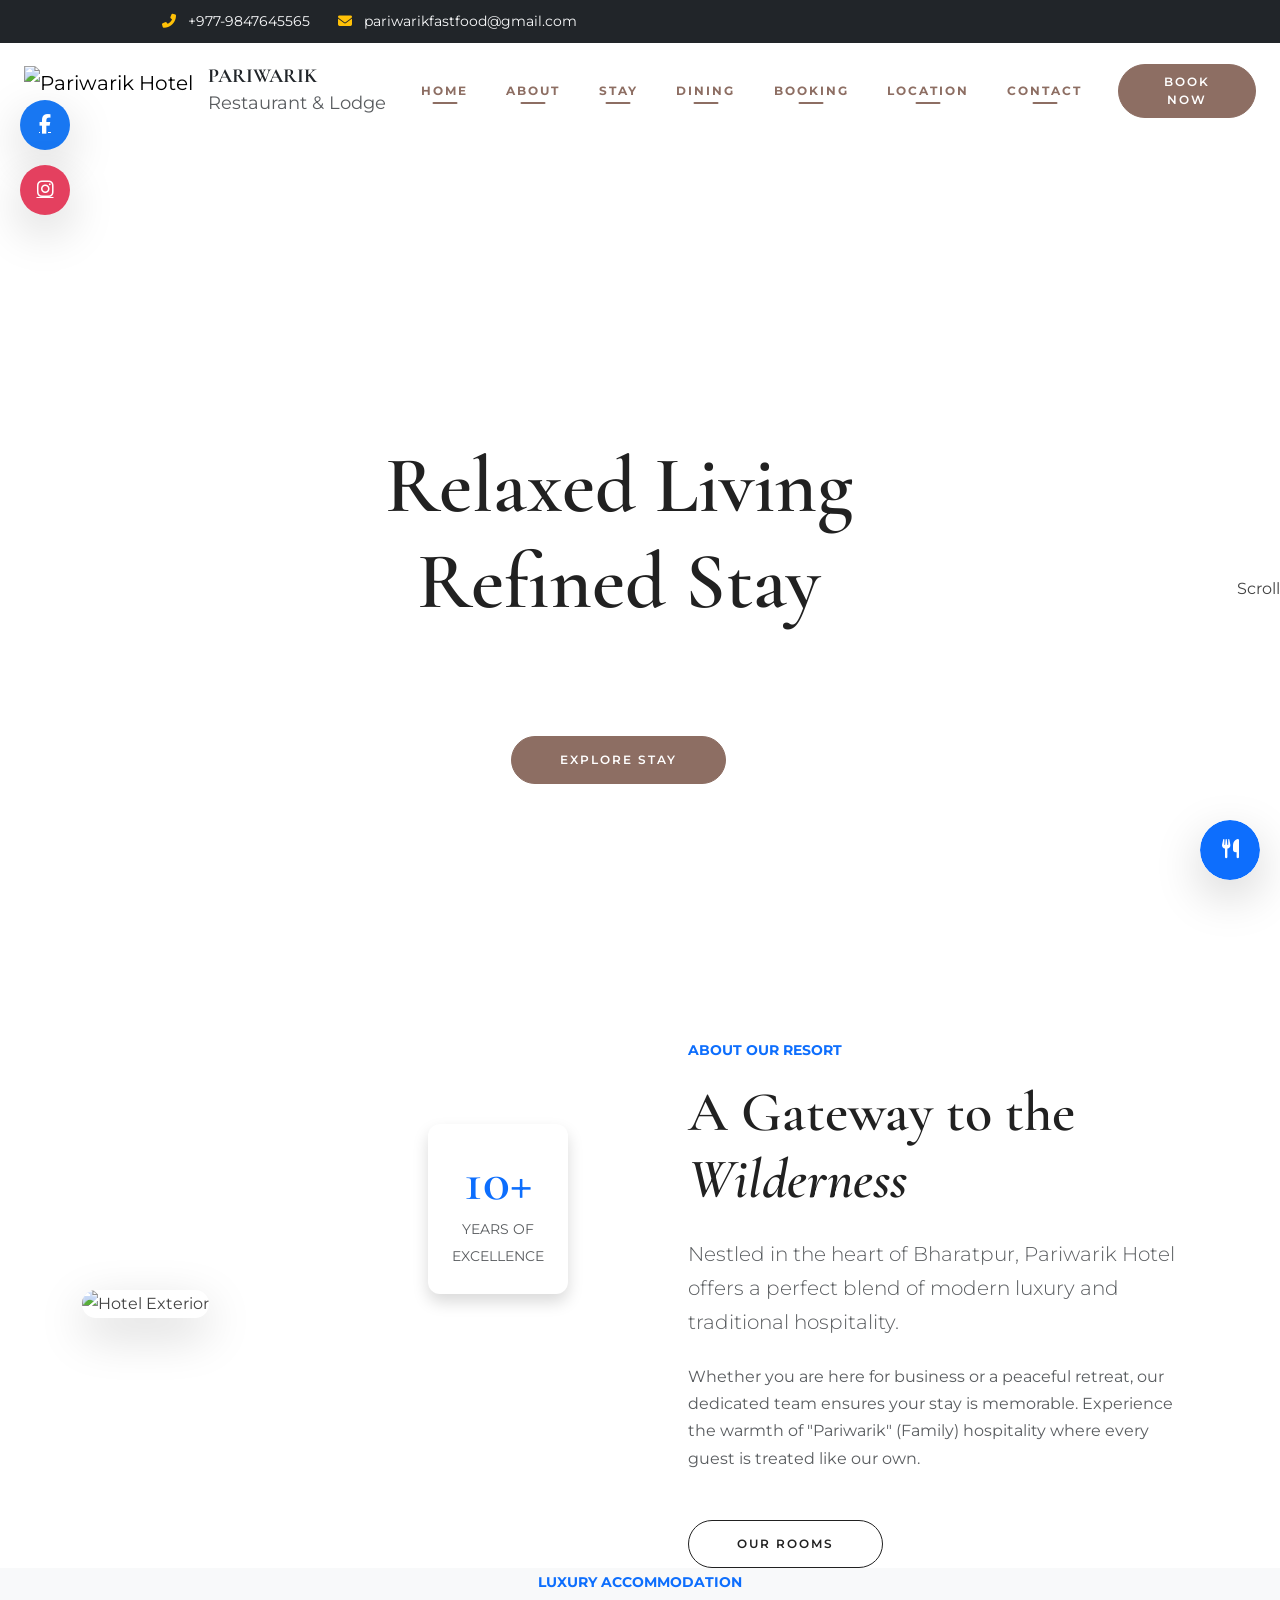
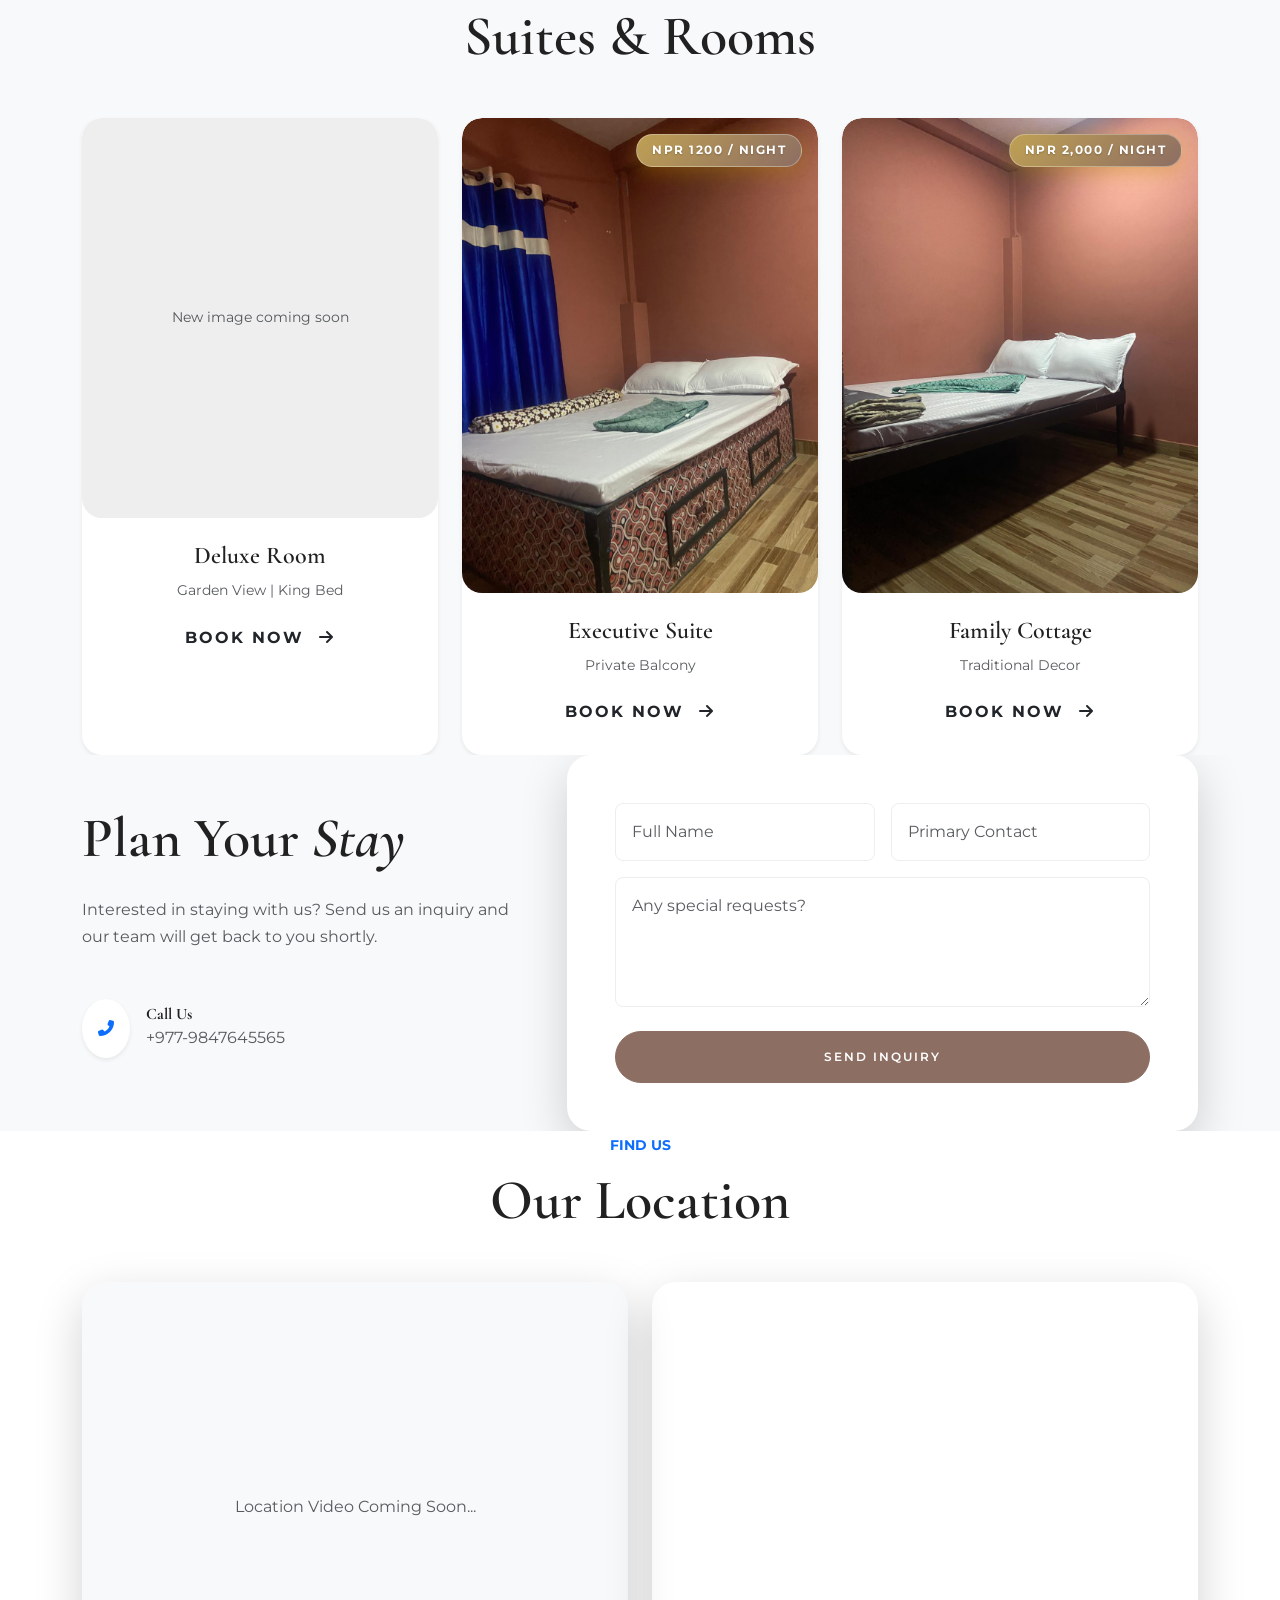
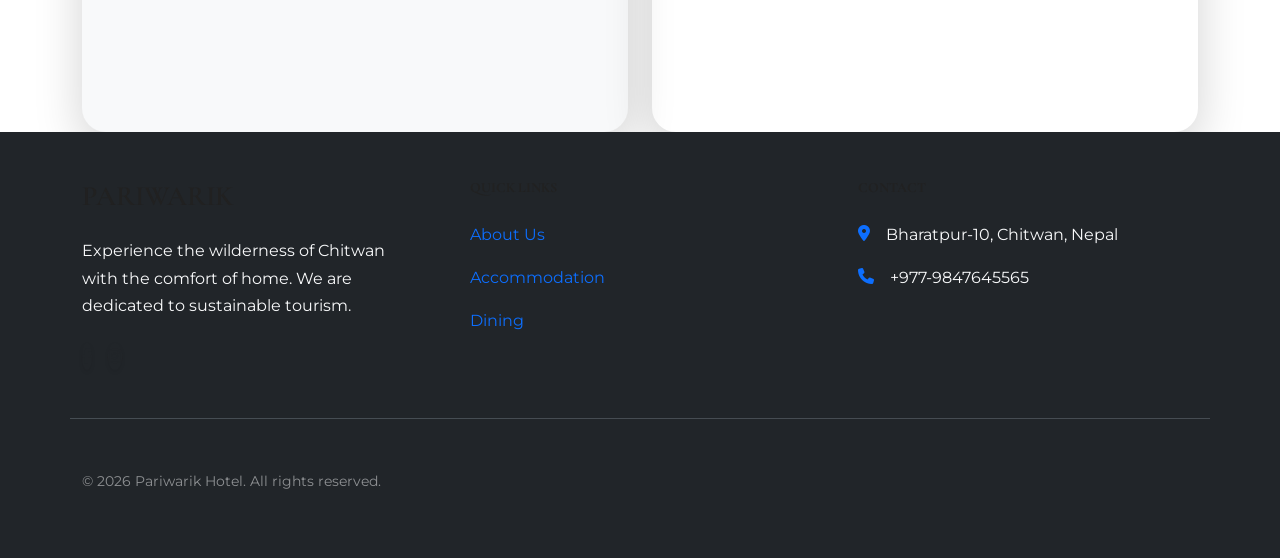
==== commit 57960ce9: "Update index.html" ====
--- a/index.html
+++ b/index.html
@@ -70,7 +70,7 @@
     </nav>
 
     <!-- Floating Menu Link (Bottom Right) -->
-    <a href="menu.html" class="floating-menu-btn d-flex align-items-center shadow-lg text-decoration-none">
+    <a href="/main" class="floating-menu-btn d-flex align-items-center shadow-lg text-decoration-none">
         <div class="icon-box bg-primary text-white p-3">
             <i class="fas fa-utensils"></i>
         </div>
@@ -257,4 +257,4 @@
     <!-- Custom JS -->
     <script src="script.js"></script>
 </body>
-</html>+</html>
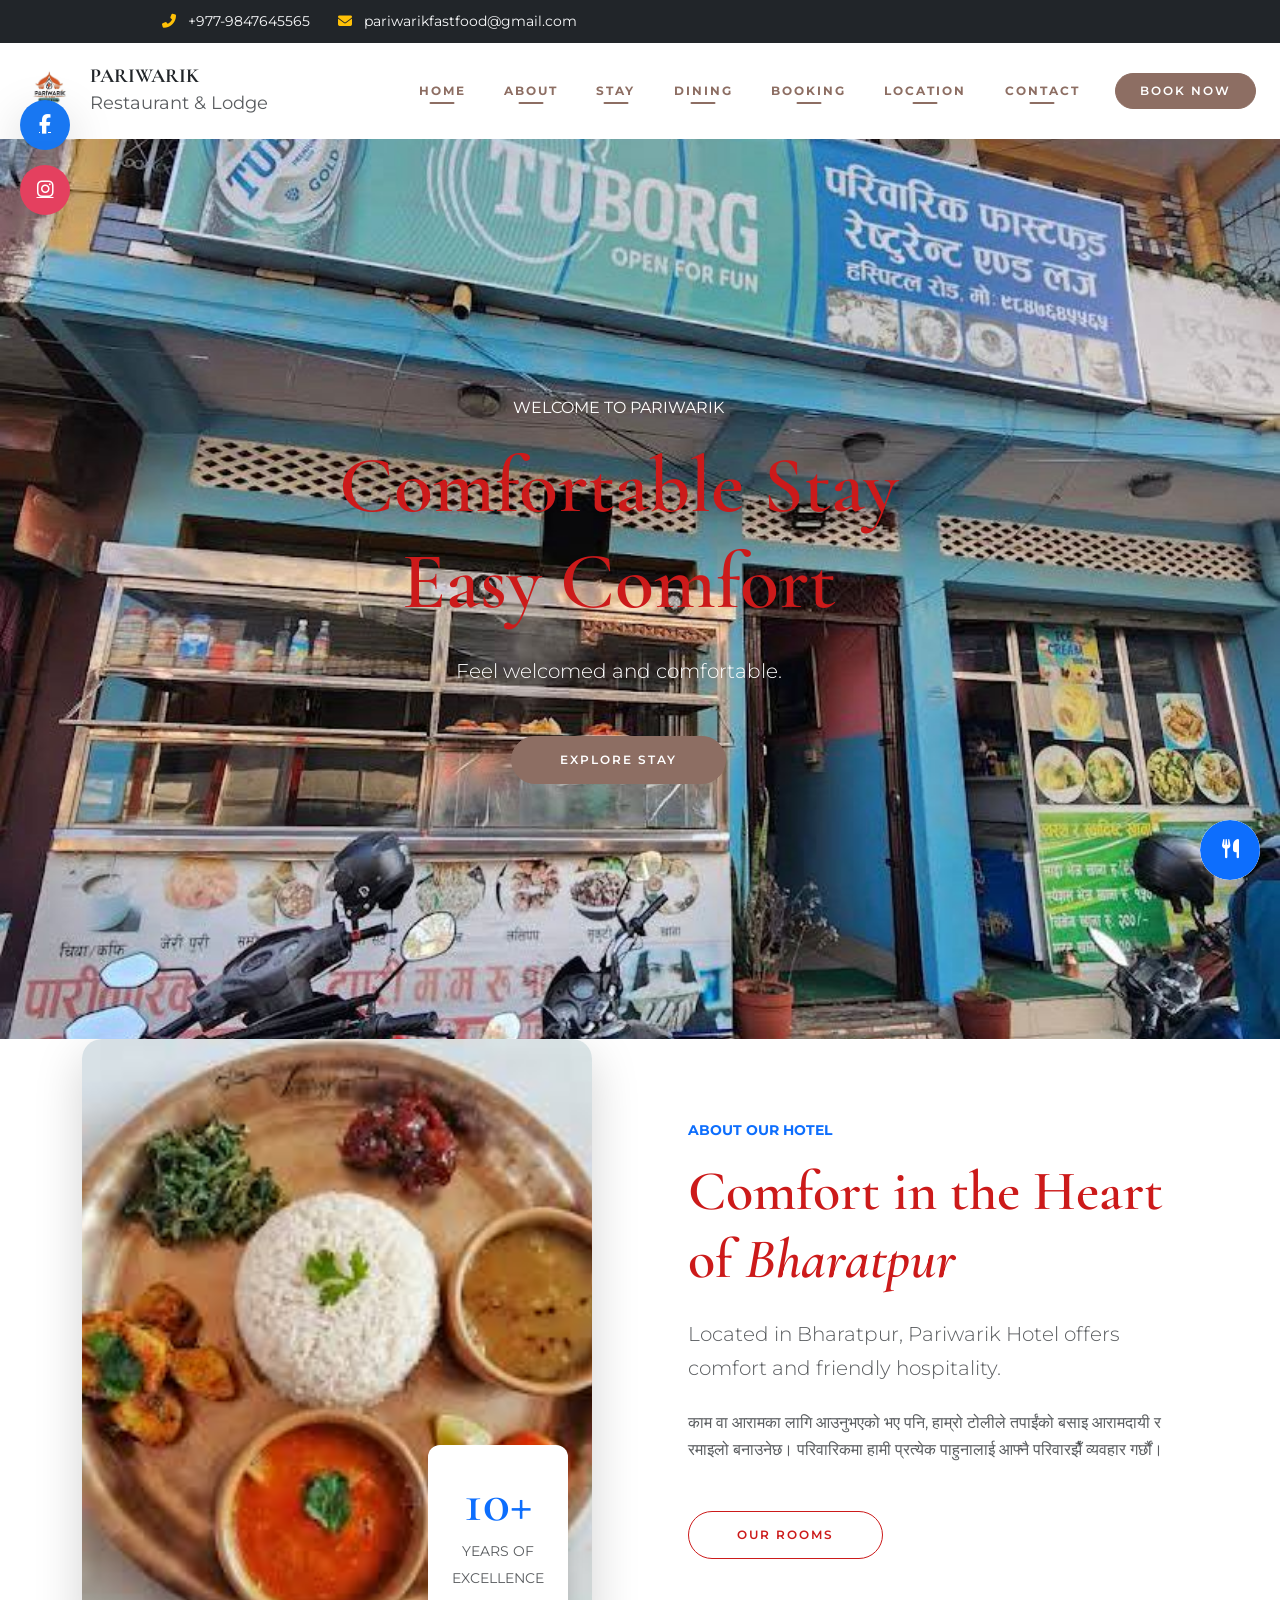
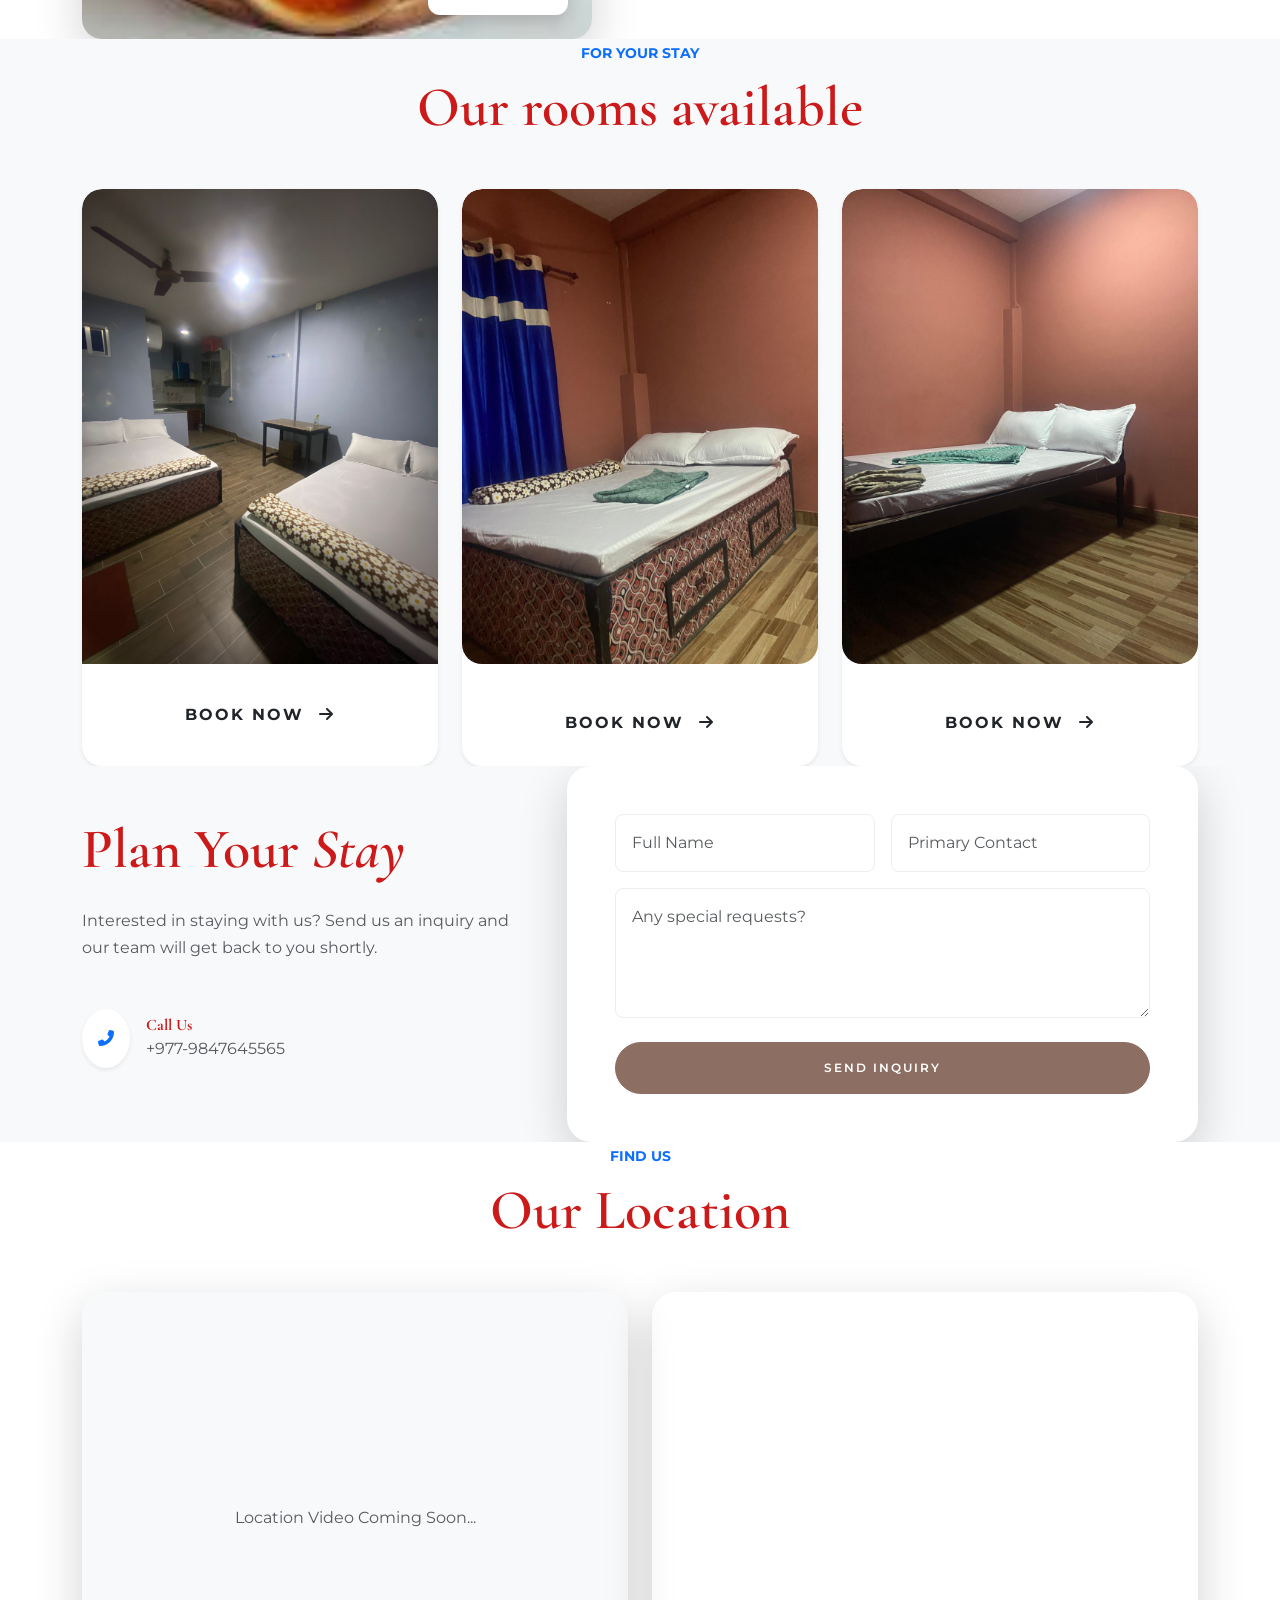
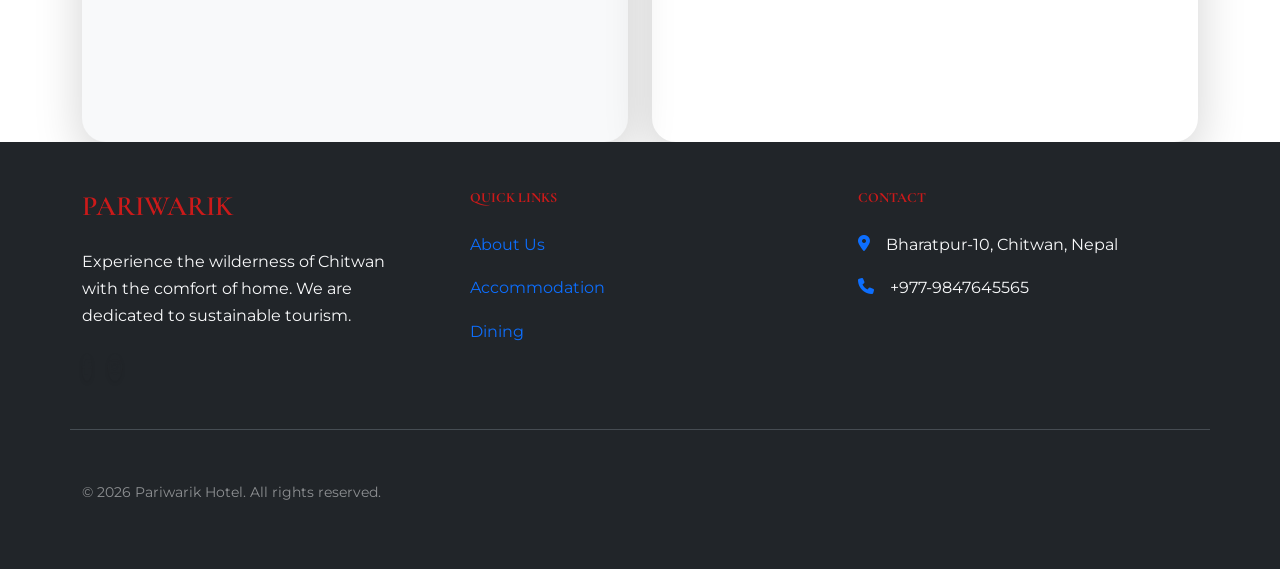
==== commit 6ab56be7: "Add files via upload" ====
--- a/index.html
+++ b/index.html
@@ -1,260 +1,259 @@
-<!DOCTYPE html>
-<html lang="en">
-<head>
-    <meta charset="UTF-8">
-    <meta name="viewport" content="width=device-width, initial-scale=1.0">
-    <title>Pariwarik Hotel | Bharatpur 10-Chitwan</title>
-    <meta name="description" content="Experience the best of Chitwan at Pariwarik Hotel. Luxury accommodation and authentic Traditional hospitality.">
-    <!-- Bootstrap CSS -->
-    <link href="https://cdn.jsdelivr.net/npm/bootstrap@5.3.0/dist/css/bootstrap.min.css" rel="stylesheet">
-    <!-- Google Fonts -->
-    <link rel="preconnect" href="https://fonts.googleapis.com">
-    <link rel="preconnect" href="https://fonts.gstatic.com" crossorigin>
-    <link href="https://fonts.googleapis.com/css2?family=Cormorant+Garamond:ital,wght@0,400;0,600;0,700;1,400&family=Montserrat:wght@300;400;500;600;700&display=swap" rel="stylesheet">
-    <!-- Font Awesome -->
-    <link rel="stylesheet" href="https://cdnjs.cloudflare.com/ajax/libs/font-awesome/6.4.0/css/all.min.css">
-    <!-- Favicon -->
-    <link rel="icon" type="image/x-icon" href="icon.ico">
-    <!-- Custom CSS -->
-    <link rel="stylesheet" href="style.css">
-</head>
-<body>
-
-    <!-- Floating Social Bar (Top Left) -->
-    <div class="floating-social-bar">
-        <a href="https://www.facebook.com/profile.php?id=100077584784301" target="_blank" class="social-btn fb shadow-lg"><i class="fab fa-facebook-f"></i></a>
-        <a href="https://www.instagram.com/pariwarikfastfood/" target="_blank" class="social-btn insta shadow-lg"><i class="fab fa-instagram"></i></a>
-    </div>
-
-    <!-- Top Bar -->
-    <div class="top-bar bg-dark text-light py-2 d-none d-lg-block">
-        <div class="container d-flex justify-content-between align-items-center">
-            <div class="contact-info small" style="margin-left: 80px;">
-                <span class="me-4"><i class="fas fa-phone-alt me-2 text-warning"></i> +977-9847645565</span>
-                <span><i class="fas fa-envelope me-2 text-warning"></i> pariwarikfastfood@gmail.com</span>
-            </div>
-            <div class="social-links">
-                <a href="#" class="text-light me-3"><i class="fab fa-tripadvisor"></i></a>
-            </div>
-        </div>
-    </div>
-
-    <!-- Navigation -->
-    <nav class="navbar navbar-expand-lg navbar-light bg-white sticky-top shadow-sm py-3 px-0">
-        <div class="container-fluid px-4">
-            <a class="navbar-brand d-flex align-items-center" href="#">
-                <img src="logo.jpg" alt="Pariwarik Hotel" height="50" class="me-3">
-                <div class="brand-text">
-                    <h1 class="h5 m-0 fw-bold text-dark font-serif tracking-wide">PARIWARIK</h1>
-                    <span class="d-block small text-muted tracking-wider">Restaurant & Lodge</span>
-                </div>
-            </a>
-            <button class="navbar-toggler border-0 ms-auto" type="button" data-bs-toggle="collapse" data-bs-target="#navbarContent">
-                <span class="navbar-toggler-icon"></span>
-            </button>
-            <div class="collapse navbar-collapse" id="navbarContent">
-                <ul class="navbar-nav ms-auto align-items-center">
-                    <li class="nav-item"><a class="nav-link active" href="#home">Home</a></li>
-                    <li class="nav-item"><a class="nav-link" href="#about">About</a></li>
-                    <li class="nav-item"><a class="nav-link" href="#rooms">Stay</a></li>
-                    <li class="nav-item"><a class="nav-link" href="menu.html">Dining</a></li>
-                    <li class="nav-item"><a class="nav-link" href="#booking">Booking</a></li>
-                    <li class="nav-item"><a class="nav-link" href="#location">Location</a></li>
-                    <li class="nav-item"><a class="nav-link" href="#contact">Contact</a></li>
-                    <li class="nav-item ms-lg-3">
-                        <a href="#booking" class="btn btn-primary rounded-0 px-4 py-2">Book Now</a>
-                    </li>
-                </ul>
-            </div>
-        </div>
-    </nav>
-
-    <!-- Floating Menu Link (Bottom Right) -->
-    <a href="/main" class="floating-menu-btn d-flex align-items-center shadow-lg text-decoration-none">
-        <div class="icon-box bg-primary text-white p-3">
-            <i class="fas fa-utensils"></i>
-        </div>
-        <div class="text-box bg-white text-dark px-3 py-2 fw-bold tracking-wider small d-none d-md-block">
-            DINING MENU
-        </div>
-    </a>
-
-    <!-- Hero Section -->
-    <header id="home" class="hero-section position-relative">
-        <div class="hero-bg" style="background-image: url('images/formainpage.jpeg');"></div>
-        <div class="hero-overlay"></div>
-        <div class="container h-100 d-flex flex-column justify-content-center align-items-center text-center text-white position-relative z-2">
-            <span class="subheading text-uppercase tracking-widest mb-3 animate-fade-up">Welcome to Pariwarik</span>
-            <h1 class="display-1 font-serif mb-4 animate-fade-up delay-100">Relaxed Living <br> Refined Stay</h1>
-            <p class="lead mb-5 w-75 mx-auto d-none d-md-block animate-fade-up delay-200">Discover authentic hospitality wrapped in modern luxury.</p>
-            <div class="animate-fade-up delay-200">
-                <a href="#rooms" class="btn btn-primary px-5">Explore Stay</a>
-            </div>
-        </div>
-        <div class="scroll-down d-none d-md-block">Scroll</div>
-    </header>
-
-    <!-- About Section -->
-    <section id="about" class="section-padding">
-        <div class="container">
-            <div class="row align-items-center">
-                <div class="col-lg-6 mb-5 mb-lg-0 pe-lg-5 reveal">
-                    <div class="position-relative">
-                        <img src="images/foraboutsection.jpg" alt="Hotel Exterior" class="img-fluid shadow-lg w-100 object-fit-cover" style="height: 600px; border-radius: 20px;">
-                        <div class="experience-badge bg-white p-4 shadow position-absolute bottom-0 end-0 m-4 text-center d-none d-md-block">
-                            <span class="display-4 font-serif text-primary d-block">10+</span>
-                            <span class="small text-uppercase tracking-wide text-muted">Years of<br>Excellence</span>
-                        </div>
-                    </div>
-                </div>
-                <div class="col-lg-6 ps-lg-5 reveal">
-                    <span class="text-primary text-uppercase tracking-widest small fw-bold mb-3 d-block">About Our Resort</span>
-                    <h2 class="display-4 font-serif mb-4">A Gateway to the <span class="fst-italic">Wilderness</span></h2>
-                    <p class="text-muted mb-4 lead">Nestled in the heart of Bharatpur, Pariwarik Hotel offers a perfect blend of modern luxury and traditional hospitality.</p>
-                    <p class="text-muted mb-5">Whether you are here for business or a peaceful retreat, our dedicated team ensures your stay is memorable. Experience the warmth of "Pariwarik" (Family) hospitality where every guest is treated like our own.</p>
-                    <a href="#rooms" class="btn btn-outline-dark px-5">Our Rooms</a>
-                </div>
-            </div>
-        </div>
-    </section>
-
-    <!-- Rooms Section -->
-    <section id="rooms" class="section-padding bg-light">
-        <div class="container">
-            <div class="text-center mb-5 reveal">
-                <span class="text-primary text-uppercase tracking-widest small fw-bold">Luxury Accommodation</span>
-                <h2 class="display-4 font-serif mt-2">Suites & Rooms</h2>
-            </div>
-            <div class="row g-4">
-                <div class="col-md-4 reveal">
-                    <div class="card room-card border-0 h-100 shadow-sm overflow-hidden">
-                        <div class="position-relative overflow-hidden" style="min-height: 400px; background: #eee; display: flex; align-items: center; justify-content: center;">
-                            <span class="text-muted small">New image coming soon</span>
-                        </div>
-                        <div class="card-body p-4 text-center">
-                            <h4 class="font-serif mb-2">Deluxe Room</h4>
-                            <p class="small text-muted mb-3 uppercase tracking-wider">Garden View | King Bed</p>
-                            <button class="btn btn-link text-dark text-decoration-none text-uppercase tracking-widest small fw-bold" onclick="selectRoom('Deluxe Room')">Book Now <i class="fas fa-arrow-right ms-2"></i></button>
-                        </div>
-                    </div>
-                </div>
-                <div class="col-md-4 reveal">
-                    <div class="card room-card border-0 h-100 shadow-sm overflow-hidden">
-                        <div class="position-relative overflow-hidden">
-                            <img src="forroom.jpeg" class="card-img-top transition-transform" alt="Executive Suite">
-                            <div class="price-tag bg-white position-absolute top-0 end-0 m-3 px-3 py-1 small fw-bold">NPR 1200 / NIGHT</div>
-                        </div>
-                        <div class="card-body p-4 text-center">
-                            <h4 class="font-serif mb-2">Executive Suite</h4>
-                            <p class="small text-muted mb-3 uppercase tracking-wider">Private Balcony</p>
-                            <button class="btn btn-link text-dark text-decoration-none text-uppercase tracking-widest small fw-bold" onclick="selectRoom('Executive Suite')">Book Now <i class="fas fa-arrow-right ms-2"></i></button>
-                        </div>
-                    </div>
-                </div>
-                <div class="col-md-4 reveal">
-                    <div class="card room-card border-0 h-100 shadow-sm overflow-hidden">
-                        <div class="position-relative overflow-hidden">
-                            <img src="foranotherroom.jpeg" class="card-img-top transition-transform" alt="Family Cottage">
-                            <div class="price-tag bg-white position-absolute top-0 end-0 m-3 px-3 py-1 small fw-bold">NPR 2,000 / NIGHT</div>
-                        </div>
-                        <div class="card-body p-4 text-center">
-                            <h4 class="font-serif mb-2">Family Cottage</h4>
-                            <p class="small text-muted mb-3 uppercase tracking-wider">Traditional Decor</p>
-                            <button class="btn btn-link text-dark text-decoration-none text-uppercase tracking-widest small fw-bold" onclick="selectRoom('Family Cottage')">Book Now <i class="fas fa-arrow-right ms-2"></i></button>
-                        </div>
-                    </div>
-                </div>
-            </div>
-        </div>
-    </section>
-
-    <!-- Booking Inquiry -->
-    <section id="booking" class="section-padding bg-light">
-        <div class="container">
-            <div class="row g-5 align-items-center">
-                <div class="col-lg-5 reveal">
-                    <h2 class="display-4 font-serif mb-4">Plan Your <span class="fst-italic">Stay</span></h2>
-                    <p class="text-muted mb-5">Interested in staying with us? Send us an inquiry and our team will get back to you shortly.</p>
-                    <div class="d-flex align-items-center mb-4">
-                        <div class="icon-circle bg-white p-3 me-3 shadow-sm"><i class="fas fa-phone-alt text-primary"></i></div>
-                        <div><h6 class="mb-0 fw-bold">Call Us</h6><p class="mb-0 text-muted">+977-9847645565</p></div>
-                    </div>
-                </div>
-                <div class="col-lg-7 reveal">
-                    <div class="bg-white p-5 shadow-lg" style="border-radius: 24px;">
-                        <form action="#">
-                            <div class="row g-3">
-                                <div class="col-md-6"><input type="text" class="form-control p-3" placeholder="Full Name"></div>
-                                <div class="col-md-6"><input type="tel" class="form-control p-3" placeholder="Primary Contact" required></div>
-                                <div class="col-12"><textarea id="booking-message" class="form-control p-3" rows="4" placeholder="Any special requests?"></textarea></div>
-                                <div class="col-12 mt-4"><button type="submit" class="btn btn-primary w-100 py-3">Send Inquiry</button></div>
-                            </div>
-                        </form>
-                    </div>
-                </div>
-            </div>
-        </div>
-    </section>
-
-    <!-- Our Location Section -->
-    <section id="location" class="section-padding bg-white">
-        <div class="container">
-            <div class="text-center mb-5 reveal">
-                <span class="text-primary text-uppercase tracking-widest small fw-bold">Find Us</span>
-                <h2 class="display-4 font-serif mt-2">Our Location</h2>
-            </div>
-            <div class="row g-4 align-items-stretch">
-                <div class="col-lg-6 reveal">
-                    <div class="h-100 shadow-lg overflow-hidden d-flex align-items-center justify-content-center bg-light" style="border-radius: 24px; min-height: 450px;">
-                        <span class="text-muted italic">Location Video Coming Soon...</span>
-                    </div>
-                </div>
-                <div class="col-lg-6 reveal">
-                    <div class="h-100 shadow-lg overflow-hidden" style="border-radius: 24px; min-height: 450px;">
-                        <iframe src="https://www.google.com/maps/embed?pb=!1m18!1m12!1m3!1d3532.7845348842!2d84.4323113!3d27.6815!2m3!1f0!2f0!3f0!3m2!1i1024!2i768!4f13.1!3m3!1m2!1s0x3994fb37a9159939%3A0x63397945d8b7a66b!2sPariwarik%20Fast%20Food%20Restaurant%20%26%20Lodge!5e0!3m2!1sen!2snp!4v1714650000000!5m2!1sen!2snp" width="100%" height="100%" style="border:0;" allowfullscreen="" loading="lazy"></iframe>
-                    </div>
-                </div>
-            </div>
-        </div>
-    </section>
-
-    <!-- Footer -->
-    <footer id="contact" class="bg-dark text-light pt-5 pb-3 reveal">
-        <div class="container section-padding pb-5">
-            <div class="row g-5">
-                <div class="col-lg-4">
-                    <h3 class="font-serif mb-4 tracking-wider">PARIWARIK</h3>
-                    <p class="mb-4">Experience the wilderness of Chitwan with the comfort of home. We are dedicated to sustainable tourism.</p>
-                    <div class="d-flex gap-3">
-                        <a href="https://www.facebook.com/profile.php?id=100077584784301" target="_blank" class="icon-circle text-decoration-none shadow-sm"><i class="fab fa-facebook-f text-dark"></i></a>
-                        <a href="https://www.instagram.com/pariwarikfastfood/" target="_blank" class="icon-circle text-decoration-none shadow-sm"><i class="fab fa-instagram text-dark"></i></a>
-                    </div>
-                </div>
-                <div class="col-lg-4">
-                    <h6 class="text-uppercase tracking-widest fw-bold mb-4 small">Quick Links</h6>
-                    <ul class="list-unstyled">
-                        <li class="mb-3"><a href="#about" class="text-decoration-none">About Us</a></li>
-                        <li class="mb-3"><a href="#rooms" class="text-decoration-none">Accommodation</a></li>
-                        <li class="mb-3"><a href="menu.html" class="text-decoration-none">Dining</a></li>
-                    </ul>
-                </div>
-                <div class="col-lg-4">
-                    <h6 class="text-uppercase tracking-widest fw-bold mb-4 small">Contact</h6>
-                    <ul class="list-unstyled">
-                        <li class="mb-3 d-flex align-items-start"><i class="fas fa-map-marker-alt me-3 text-primary mt-1"></i> <span>Bharatpur-10, Chitwan, Nepal</span></li>
-                        <li class="mb-3 d-flex align-items-start"><i class="fas fa-phone me-3 text-primary mt-1"></i> <span>+977-9847645565</span></li>
-                    </ul>
-                </div>
-            </div>
-            <div class="row pt-5 mt-5 border-top border-secondary opacity-50">
-                <div class="col-md-6 text-center text-md-start"><small>&copy; 2026 Pariwarik Hotel. All rights reserved.</small></div>
-            </div>
-        </div>
-    </footer>
-
-    <!-- Bootstrap Bundle JS -->
-    <script src="https://cdn.jsdelivr.net/npm/bootstrap@5.3.0/dist/js/bootstrap.bundle.min.js"></script>
-    <!-- Custom JS -->
-    <script src="script.js"></script>
-</body>
-</html>
+<!DOCTYPE html>
+<html lang="en">
+<head>
+    <link rel="icon" type="image/x-icon" href="icon.ico">
+    <meta charset="UTF-8">
+    <meta name="viewport" content="width=device-width, initial-scale=1.0">
+    <title>Pariwarik Hotel | Bharatpur 10-Chitwan</title>
+    <meta name="description" content="Enjoy the beauty of Chitwan with a comfortable stay at Pariwarik Hotel, where modern comfort meets warm traditional hospitality.">
+    <!-- Bootstrap CSS -->
+    <link href="https://cdn.jsdelivr.net/npm/bootstrap@5.3.0/dist/css/bootstrap.min.css" rel="stylesheet">
+    <!-- Google Fonts -->
+    <link rel="preconnect" href="https://fonts.googleapis.com">
+    <link rel="preconnect" href="https://fonts.gstatic.com" crossorigin>
+    <link href="https://fonts.googleapis.com/css2?family=Cormorant+Garamond:ital,wght@0,400;0,600;0,700;1,400&family=Montserrat:wght@300;400;500;600;700&display=swap" rel="stylesheet">
+    <!-- Font Awesome -->
+    <link rel="stylesheet" href="https://cdnjs.cloudflare.com/ajax/libs/font-awesome/6.4.0/css/all.min.css">
+    <!-- Favicon -->
+    <link rel="icon" type="image/x-icon" href="icon.ico">
+    <!-- Custom CSS -->
+    <link rel="stylesheet" href="style.css">
+</head>
+<body>
+
+    <!-- Floating Social Bar (Top Left) -->
+    <div class="floating-social-bar">
+        <a href="https://www.facebook.com/profile.php?id=100077584784301" target="_blank" class="social-btn fb shadow-lg"><i class="fab fa-facebook-f"></i></a>
+        <a href="https://www.instagram.com/pariwarikfastfood/" target="_blank" class="social-btn insta shadow-lg"><i class="fab fa-instagram"></i></a>
+    </div>
+
+    <!-- Top Bar -->
+    <div class="top-bar bg-dark text-light py-2 d-none d-lg-block">
+        <div class="container d-flex justify-content-between align-items-center">
+            <div class="contact-info small" style="margin-left: 80px;">
+                <span class="me-4"><i class="fas fa-phone-alt me-2 text-warning"></i> +977-9847645565</span>
+                <span><i class="fas fa-envelope me-2 text-warning"></i> pariwarikfastfood@gmail.com</span>
+            </div>
+            <div class="social-links">
+                <a href="#" class="text-light me-3"><i class="fab fa-tripadvisor"></i></a>
+            </div>
+        </div>
+    </div>
+
+    <!-- Navigation -->
+    <nav class="navbar navbar-expand-lg navbar-light bg-white sticky-top shadow-sm py-3 px-0">
+        <div class="container-fluid px-4">
+            <a class="navbar-brand d-flex align-items-center" href="#">
+                <img src="logo.jpg" alt="Pariwarik Hotel" height="50" class="me-3">
+                <div class="brand-text">
+                    <h1 class="h5 m-0 fw-bold text-dark font-serif tracking-wide">PARIWARIK</h1>
+                    <span class="d-block small text-muted tracking-wider">Restaurant & Lodge</span>
+                </div>
+            </a>
+            <button class="navbar-toggler border-0 ms-auto" type="button" data-bs-toggle="collapse" data-bs-target="#navbarContent">
+                <span class="navbar-toggler-icon"></span>
+            </button>
+            <div class="collapse navbar-collapse" id="navbarContent">
+                <ul class="navbar-nav ms-auto align-items-center">
+                    <li class="nav-item"><a class="nav-link active" href="#home">Home</a></li>
+                    <li class="nav-item"><a class="nav-link" href="#about">About</a></li>
+                    <li class="nav-item"><a class="nav-link" href="#rooms">Stay</a></li>
+                    <li class="nav-item"><a class="nav-link" href="menu.html">Dining</a></li>
+                    <li class="nav-item"><a class="nav-link" href="#booking">Booking</a></li>
+                    <li class="nav-item"><a class="nav-link" href="#location">Location</a></li>
+                    <li class="nav-item"><a class="nav-link" href="#contact">Contact</a></li>
+                    <li class="nav-item ms-lg-3">
+                        <a href="#booking" class="btn btn-primary rounded-0 px-4 py-2">Book Now</a>
+                    </li>
+                </ul>
+            </div>
+        </div>
+    </nav>
+
+    <!-- Floating Menu Link (Bottom Right) -->
+    <a href="/menu" class="floating-menu-btn d-flex align-items-center shadow-lg text-decoration-none">
+        <div class="icon-box bg-primary text-white p-3">
+            <i class="fas fa-utensils"></i>
+        </div>
+        <div class="text-box bg-white text-dark px-3 py-2 fw-bold tracking-wider small d-none d-md-block">
+            DINING MENU
+        </div>
+    </a>
+
+    <!-- Hero Section -->
+    <header id="home" class="hero-section position-relative">
+        <div class="hero-bg" style="background-image: url('images/formainpage.jpeg');"></div>
+        <div class="hero-overlay"></div>
+        <div class="container h-100 d-flex flex-column justify-content-center align-items-center text-center text-white position-relative z-2">
+            <span class="subheading text-uppercase tracking-widest mb-3 animate-fade-up">Welcome to Pariwarik</span>
+            <h1 class="display-1 font-serif mb-4 animate-fade-up delay-100">Comfortable Stay  <br> Easy Comfort</h1>
+            <p class="lead mb-5 w-75 mx-auto d-none d-md-block animate-fade-up delay-200">Feel welcomed and comfortable.</p>
+            <div class="animate-fade-up delay-200">
+                <a href="#rooms" class="btn btn-primary px-5">Explore Stay</a>
+            </div>
+        </div>
+        <div class="scroll-down d-none d-md-block">Scroll</div>
+    </header>
+
+    <!-- About Section -->
+    <section id="about" class="section-padding">
+        <div class="container">
+            <div class="row align-items-center">
+                <div class="col-lg-6 mb-5 mb-lg-0 pe-lg-5 reveal">
+                    <div class="position-relative">
+                        <img src="images/foraboutsection.jpg" alt="Hotel Exterior" class="img-fluid shadow-lg w-100 object-fit-cover" style="height: 600px; border-radius: 20px;">
+                        <div class="experience-badge bg-white p-4 shadow position-absolute bottom-0 end-0 m-4 text-center d-none d-md-block">
+                            <span class="display-4 font-serif text-primary d-block">10+</span>
+                            <span class="small text-uppercase tracking-wide text-muted">Years of<br>Excellence</span>
+                        </div>
+                    </div>
+                </div>
+                <div class="col-lg-6 ps-lg-5 reveal">
+                    <span class="text-primary text-uppercase tracking-widest small fw-bold mb-3 d-block">About Our Hotel</span>
+                    <h2 class="display-4 font-serif mb-4">Comfort in the Heart of <span class="fst-italic">Bharatpur</span></h2>
+                    <p class="text-muted mb-4 lead">Located in Bharatpur, Pariwarik Hotel offers comfort and friendly hospitality.</p>
+                    <p class="text-muted mb-5">काम वा आरामका लागि आउनुभएको भए पनि, हाम्रो टोलीले तपाईंको बसाइ आरामदायी र रमाइलो बनाउनेछ। परिवारिकमा हामी प्रत्येक पाहुनालाई आफ्नै परिवारझैँ व्यवहार गर्छौं।</p>
+                    <a href="#rooms" class="btn btn-outline-dark px-5">Our Rooms</a>
+                </div>
+            </div>
+        </div>
+    </section>
+
+    <!-- Rooms Section -->
+    <section id="rooms" class="section-padding bg-light">
+        <div class="container">
+            <div class="text-center mb-5 reveal">
+                <span class="text-primary text-uppercase tracking-widest small fw-bold">For Your Stay</span>
+                <h2 class="display-4 font-serif mt-2">Our rooms available</h2>
+            </div>
+            <div class="row g-4">
+               <div class="col-md-4 reveal">
+                    <div class="card room-card border-0 h-100 shadow-sm overflow-hidden">
+                        <img src="WhatsApp Image 2026-05-10 at 7.25.48 PM.jpeg" class="card-img-top transition-transform" alt="Executive Suite">
+                            
+                        <div class="card-body p-4 text-center">
+                            <h4 class="font-serif mb-2"></h4>
+                            <button class="btn btn-link text-dark text-decoration-none text-uppercase tracking-widest small fw-bold" onclick="selectRoom('Deluxe Room')">Book Now <i class="fas fa-arrow-right ms-2"></i></button>
+                        </div>
+                    </div>
+                </div>
+                <div class="col-md-4 reveal">
+                    <div class="card room-card border-0 h-100 shadow-sm overflow-hidden">
+                        <div class="position-relative overflow-hidden">
+                            <img src="forroom.jpeg" class="card-img-top transition-transform" alt="Executive Suite">
+                            
+                        </div>
+                        <div class="card-body p-4 text-center">
+                            <h4 class="font-serif mb-2"></h4>
+                            <p class="small text-muted mb-3 uppercase tracking-wider"></p>
+                            <button class="btn btn-link text-dark text-decoration-none text-uppercase tracking-widest small fw-bold" onclick="selectRoom('Executive Suite')">Book Now <i class="fas fa-arrow-right ms-2"></i></button>
+                        </div>
+                    </div>
+                </div>
+                <div class="col-md-4 reveal">
+                    <div class="card room-card border-0 h-100 shadow-sm overflow-hidden">
+                        <div class="position-relative overflow-hidden">
+                            <img src="foranotherroom.jpeg" class="card-img-top transition-transform" alt="Family Cottage">
+                            
+                        </div>
+                        <div class="card-body p-4 text-center">
+                            <h4 class="font-serif mb-2"></h4>
+                            <p class="small text-muted mb-3 uppercase tracking-wider"></p>
+                            <button class="btn btn-link text-dark text-decoration-none text-uppercase tracking-widest small fw-bold" onclick="selectRoom('Family Cottage')">Book Now <i class="fas fa-arrow-right ms-2"></i></button>
+                        </div>
+                    </div>
+                </div>
+            </div>
+        </div>
+    </section>
+
+    <!-- Booking Inquiry -->
+    <section id="booking" class="section-padding bg-light">
+        <div class="container">
+            <div class="row g-5 align-items-center">
+                <div class="col-lg-5 reveal">
+                    <h2 class="display-4 font-serif mb-4">Plan Your <span class="fst-italic">Stay</span></h2>
+                    <p class="text-muted mb-5">Interested in staying with us? Send us an inquiry and our team will get back to you shortly.</p>
+                    <div class="d-flex align-items-center mb-4">
+                        <div class="icon-circle bg-white p-3 me-3 shadow-sm"><i class="fas fa-phone-alt text-primary"></i></div>
+                        <div><h6 class="mb-0 fw-bold">Call Us</h6><p class="mb-0 text-muted">+977-9847645565</p></div>
+                    </div>
+                </div>
+                <div class="col-lg-7 reveal">
+                    <div class="bg-white p-5 shadow-lg" style="border-radius: 24px;">
+                        <form action="#">
+                            <div class="row g-3">
+                                <div class="col-md-6"><input type="text" class="form-control p-3" placeholder="Full Name"></div>
+                                <div class="col-md-6"><input type="tel" class="form-control p-3" placeholder="Primary Contact" required></div>
+                                <div class="col-12"><textarea id="booking-message" class="form-control p-3" rows="4" placeholder="Any special requests?"></textarea></div>
+                                <div class="col-12 mt-4"><button type="submit" class="btn btn-primary w-100 py-3">Send Inquiry</button></div>
+                            </div>
+                        </form>
+                    </div>
+                </div>
+            </div>
+        </div>
+    </section>
+
+    <!-- Our Location Section -->
+    <section id="location" class="section-padding bg-white">
+        <div class="container">
+            <div class="text-center mb-5 reveal">
+                <span class="text-primary text-uppercase tracking-widest small fw-bold">Find Us</span>
+                <h2 class="display-4 font-serif mt-2">Our Location</h2>
+            </div>
+            <div class="row g-4 align-items-stretch">
+                <div class="col-lg-6 reveal">
+                    <div class="h-100 shadow-lg overflow-hidden d-flex align-items-center justify-content-center bg-light" style="border-radius: 24px; min-height: 450px;">
+                        <span class="text-muted italic">Location Video Coming Soon...</span>
+                    </div>
+                </div>
+                <div class="col-lg-6 reveal">
+                    <div class="h-100 shadow-lg overflow-hidden" style="border-radius: 24px; min-height: 450px;">
+                        <iframe src="https://www.google.com/maps/embed?pb=!1m18!1m12!1m3!1d3532.7845348842!2d84.4323113!3d27.6815!2m3!1f0!2f0!3f0!3m2!1i1024!2i768!4f13.1!3m3!1m2!1s0x3994fb37a9159939%3A0x63397945d8b7a66b!2sPariwarik%20Fast%20Food%20Restaurant%20%26%20Lodge!5e0!3m2!1sen!2snp!4v1714650000000!5m2!1sen!2snp" width="100%" height="100%" style="border:0;" allowfullscreen="" loading="lazy"></iframe>
+                    </div>
+                </div>
+            </div>
+        </div>
+    </section>
+
+    <!-- Footer -->
+    <footer id="contact" class="bg-dark text-light pt-5 pb-3 reveal">
+        <div class="container section-padding pb-5">
+            <div class="row g-5">
+                <div class="col-lg-4">
+                    <h3 class="font-serif mb-4 tracking-wider">PARIWARIK</h3>
+                    <p class="mb-4">Experience the wilderness of Chitwan with the comfort of home. We are dedicated to sustainable tourism.</p>
+                    <div class="d-flex gap-3">
+                        <a href="https://www.facebook.com/profile.php?id=100077584784301" target="_blank" class="icon-circle text-decoration-none shadow-sm"><i class="fab fa-facebook-f text-dark"></i></a>
+                        <a href="https://www.instagram.com/pariwarikfastfood/" target="_blank" class="icon-circle text-decoration-none shadow-sm"><i class="fab fa-instagram text-dark"></i></a>
+                    </div>
+                </div>
+                <div class="col-lg-4">
+                    <h6 class="text-uppercase tracking-widest fw-bold mb-4 small">Quick Links</h6>
+                    <ul class="list-unstyled">
+                        <li class="mb-3"><a href="#about" class="text-decoration-none">About Us</a></li>
+                        <li class="mb-3"><a href="#rooms" class="text-decoration-none">Accommodation</a></li>
+                        <li class="mb-3"><a href="menu.html" class="text-decoration-none">Dining</a></li>
+                    </ul>
+                </div>
+                <div class="col-lg-4">
+                    <h6 class="text-uppercase tracking-widest fw-bold mb-4 small">Contact</h6>
+                    <ul class="list-unstyled">
+                        <li class="mb-3 d-flex align-items-start"><i class="fas fa-map-marker-alt me-3 text-primary mt-1"></i> <span>Bharatpur-10, Chitwan, Nepal</span></li>
+                        <li class="mb-3 d-flex align-items-start"><i class="fas fa-phone me-3 text-primary mt-1"></i> <span>+977-9847645565</span></li>
+                    </ul>
+                </div>
+            </div>
+            <div class="row pt-5 mt-5 border-top border-secondary opacity-50">
+                <div class="col-md-6 text-center text-md-start"><small>&copy; 2026 Pariwarik Hotel. All rights reserved.</small></div>
+            </div>
+        </div>
+    </footer>
+
+    <!-- Bootstrap Bundle JS -->
+    <script src="https://cdn.jsdelivr.net/npm/bootstrap@5.3.0/dist/js/bootstrap.bundle.min.js"></script>
+    <!-- Custom JS -->
+    <script src="script.js"></script>
+</body>
+</html>
--- a/style.css
+++ b/style.css
@@ -14,7 +14,7 @@
     --dark-bg: #1a1a1b;
     --light-bg: #f5f5f7;
     --text-body: #424242;
-    --text-heading: #212121;
+    --text-heading: #cc1a1a;
     --white: #ffffff;
     --shadow-sm: 0 4px 6px rgba(0,0,0,0.02);
     --shadow-md: 0 10px 25px rgba(0,0,0,0.05);
